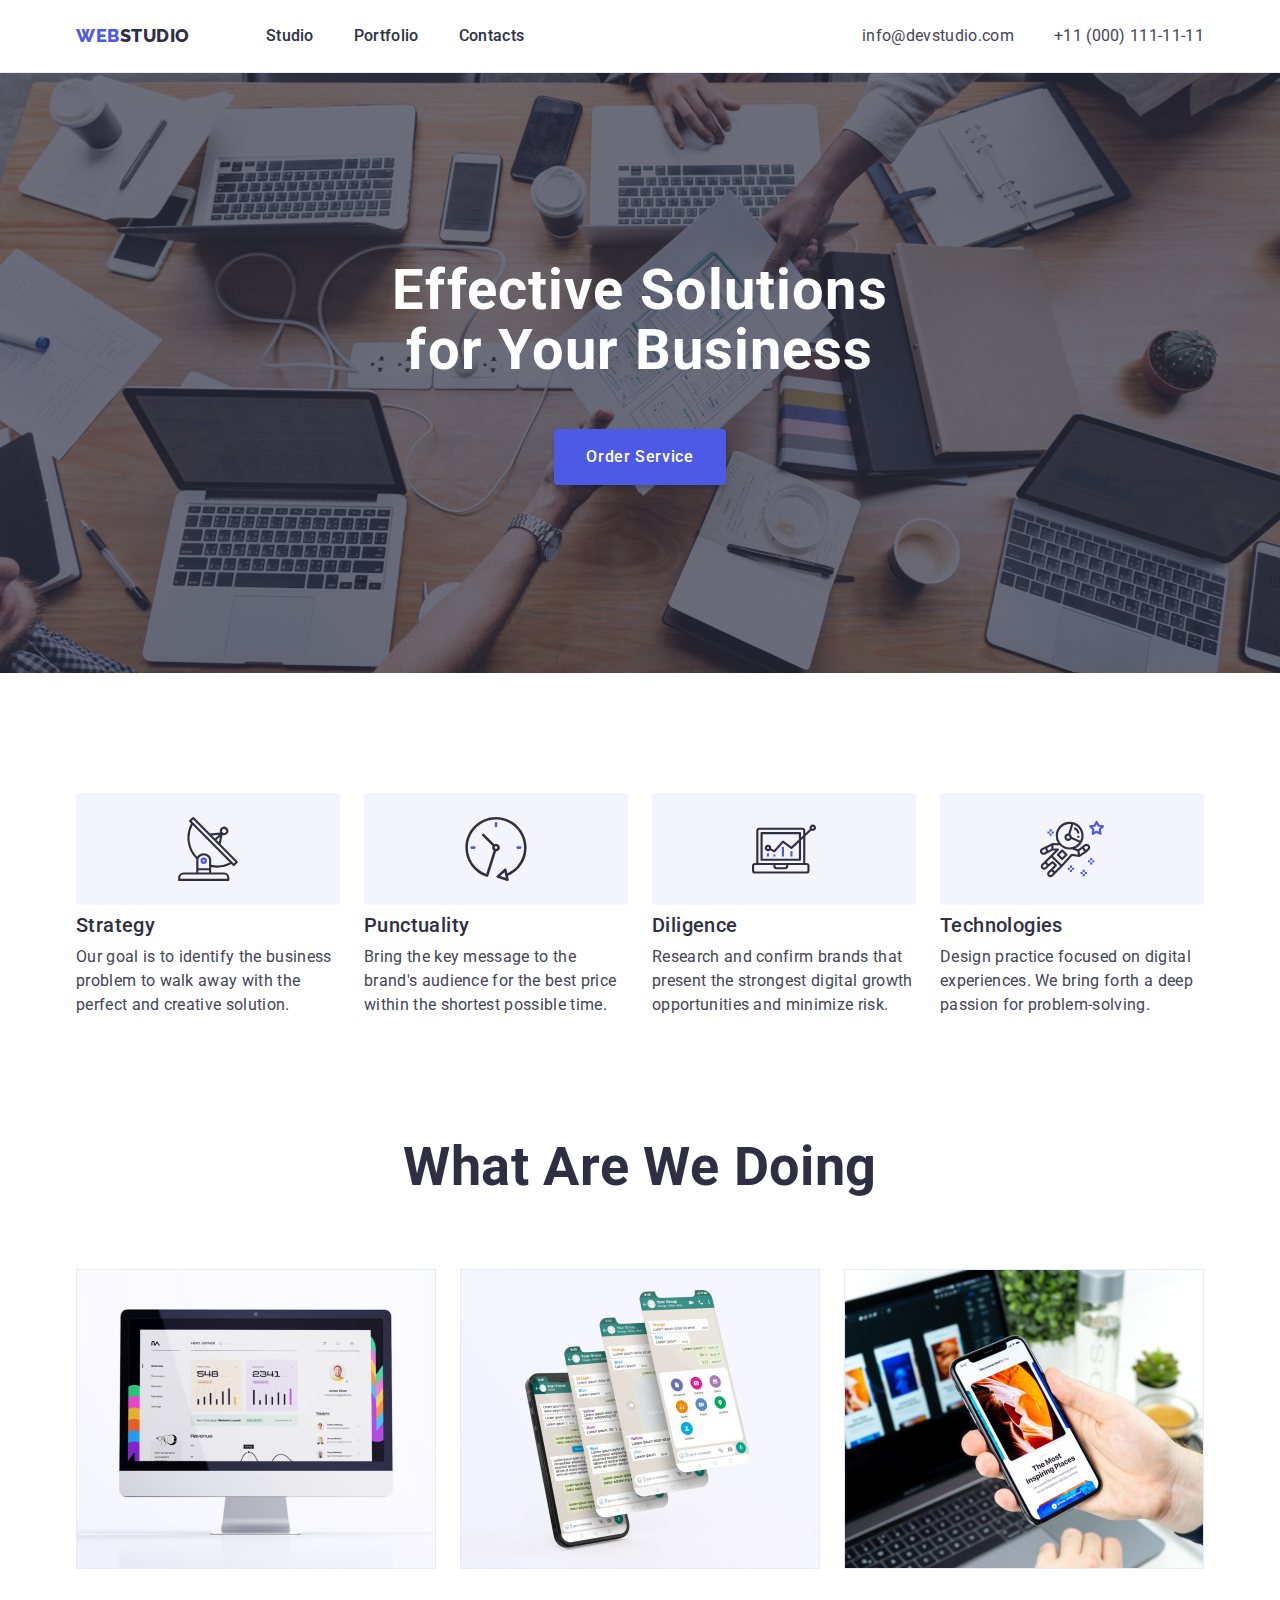
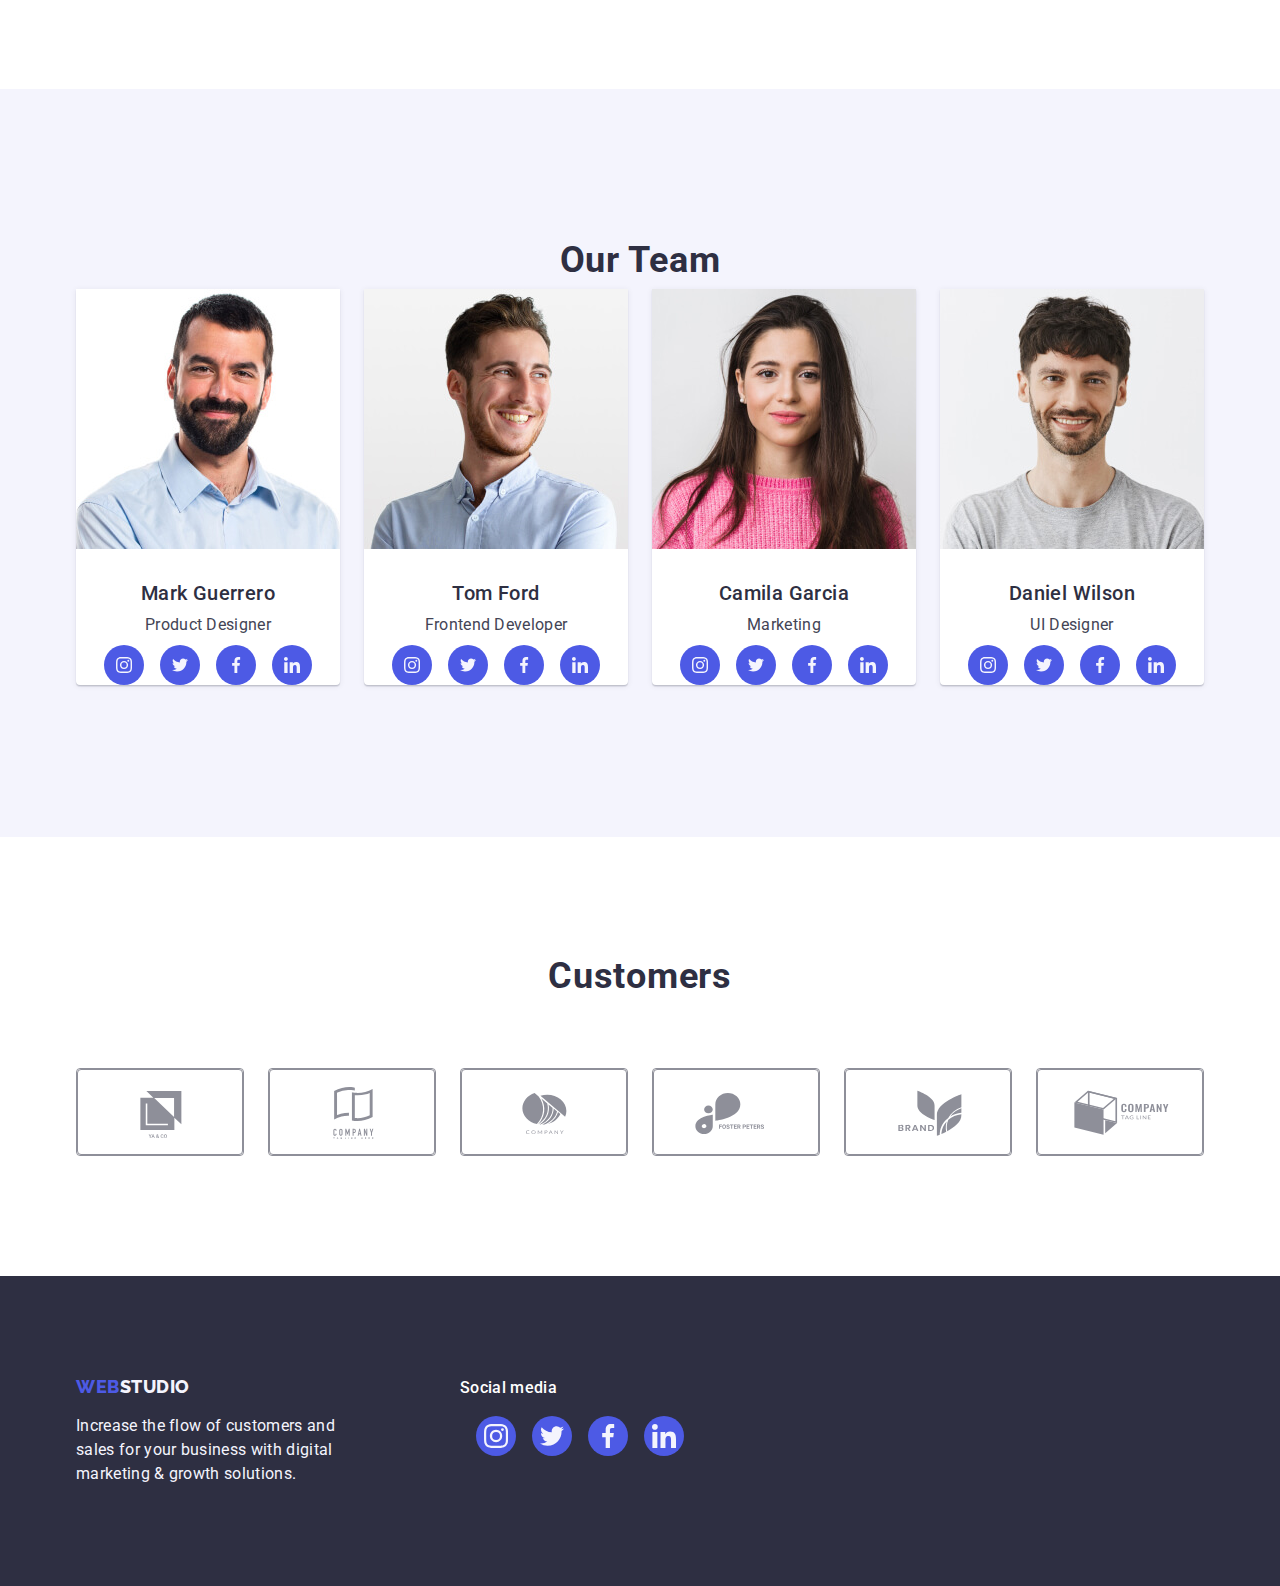
==== index.html @ 7e8fbb64 "v.29" ====
<!DOCTYPE html>
<html lang="en">
  <head>
    <meta charset="UTF-8" />
    <meta http-equiv="X-UA-Compatible" content="IE=edge" />
    <meta name="viewport" content="width=device-width, initial-scale=1.0" />
    <link rel="preconnect" href="https://fonts.googleapis.com" />
    <link rel="preconnect" href="https://fonts.gstatic.com" crossorigin />
    <link
      href="https://fonts.googleapis.com/css2?family=Raleway:wght@800&family=Roboto:wght@400;500;700&display=swap"
      rel="stylesheet"
    />
    <link
      rel="stylesheet"
      href="https://cdn.jsdelivr.net/npm/modern-normalize@1.1.0/modern-normalize.min.css"
    />
    <link rel="stylesheet" href="./css/styles.css" />
    <title>WEBSTUDIO</title>
  </head>
  <body>
    <header class="site-header">
      <div class="container header">
        <nav class="site-nav">
          <a class="logo-main link" href="./index.html"
            >Web<span class="logo-accent">Studio</span>
          </a>
          <ul class="list filter">
            <li class="nav">
              <a class="nav-item link" href="./index.html">Studio</a>
            </li>
            <li class="nav">
              <a class="nav-item link" href="./portfolio.html">Portfolio</a>
            </li>
            <li class="nav">
              <a class="nav-item link" href="">Contacts</a>
            </li>
          </ul>
        </nav>
        <address class="contact">
          <ul class="list contact-list">
            <li class="contact-card">
              <a class="contact-item link" href="mailto:info@devstudio.com"
                >info@devstudio.com</a
              >
            </li>
            <li class="contact-card">
              <a class="contact-item link" href="tel:+110001111111"
                >+11 (000) 111-11-11</a
              >
            </li>
          </ul>
        </address>
      </div>
    </header>

    <!--------------HERO (section 1)--------------------->
    <main>
      <section class="hero">
        <div class="container">
          <h1 class="hero-main">Effective Solutions for Your Business</h1>
          <button class="hero-button" type="button">Order Service</button>
        </div>
      </section>

      <!-------------Principles (section 2)-------------->
      <section class="principles">
        <div class="container">
          <h2 class="visually-hidden">Principles</h2>
          <ul class="list">
            <li class="principles-card">
              <div class="icon-card">
                <svg class="icon-principles" width="64" height="64">
                  <use href="./images/icons.svg#icon-antenna"></use>
                </svg>
              </div>
              <h3 class="principles-menu-name">Strategy</h3>
              <p class="principles-item-descr">
                Our goal is to identify the business problem to walk away with
                the perfect and creative solution.
              </p>
            </li>
            <li class="principles-card">
              <div class="icon-card">
                <svg class="icon-principles" width="64" height="64">
                  <use href="./images/icons.svg#icon-clock"></use>
                </svg>
              </div>
              <h3 class="principles-menu-name">Punctuality</h3>
              <p class="principles-item-descr">
                Bring the key message to the brand's audience for the best price
                within the shortest possible time.
              </p>
            </li>
            <li class="principles-card">
              <div class="icon-card">
                <svg class="icon-principles" width="64" height="64">
                  <use href="./images/icons.svg#icon-diagram"></use>
                </svg>
              </div>
              <h3 class="principles-menu-name">Diligence</h3>
              <p class="principles-item-descr">
                Research and confirm brands that present the strongest digital
                growth opportunities and minimize risk.
              </p>
            </li>
            <li class="principles-card">
              <div class="icon-card">
                <svg class="icon-principles" width="64" height="64">
                  <use href="./images/icons.svg#icon-astronaut"></use>
                </svg>
              </div>
              <h3 class="principles-menu-name">Technologies</h3>
              <p class="principles-item-descr">
                Design practice focused on digital experiences. We bring forth a
                deep passion for problem-solving.
              </p>
            </li>
          </ul>
        </div>
      </section>
      <!-- -----------GALLERY (section 3)------------------- -->
      <section class="gallery">
        <div class="container">
          <h2 class="gallery-name">What are we doing</h2>
          <ul class="list">
            <li class="gallery-list-item">
              <img
                src="./images/optim_size/Gallery/desktop.jpg"
                alt="Desktop"
                width="360"
              />
            </li>
            <li class="gallery-list-item">
              <img
                src="./images/optim_size/Gallery/phones.jpg"
                alt="Phones"
                width="360"
              />
            </li>
            <li class="gallery-list-item">
              <img
                src="./images/optim_size/Gallery/app.jpg"
                alt="Application"
                width="360"
              />
            </li>
          </ul>
        </div>
      </section>
      <!-- ----------OUR TEAM (section 4)----------------- -->
      <section class="team">
        <div class="container team-menu">
          <h2 class="team-list">Our Team</h2>
          <ul class="list team-item">
            <li class="team-card">
              <img
                src="./images/optim_size/Team/img1.jpg"
                alt="Product Designer Mark Guerrero"
                width="264"
              />
              <div class="team-member">
                <h3 class="menu-name">Mark Guerrero</h3>
                <p class="item-descr">Product Designer</p>
              </div>
              <div>
                <ul class="list social-media">
                  <li class="social-media-item">
                    <a class="social-media-link">
                      <svg class="icon-social-media" width="16" height="16">
                        <use href="./images/icons.svg#icon-instagram"></use>
                      </svg>
                    </a>
                  </li>
                  <li class="social-media-item">
                    <a class="social-media-link">
                      <svg class="icon-social-media" width="16" height="16">
                        <use href="./images/icons.svg#icon-twitter"></use>
                      </svg>
                    </a>
                  </li>
                  <li class="social-media-item">
                    <a class="social-media-link">
                      <svg class="icon-social-media" width="16" height="16">
                        <use href="./images/icons.svg#icon-facebook"></use>
                      </svg>
                    </a>
                  </li>
                  <li class="social-media-item">
                    <a class="social-media-link">
                      <svg class="icon-social-media" width="16" height="16">
                        <use href="./images/icons.svg#icon-linkedin"></use>
                      </svg>
                    </a>
                  </li>
                </ul>
              </div>
            </li>
            <li class="team-card">
              <img
                src="./images/optim_size/Team/img2.jpg"
                alt="Frontend Developer Tom Ford"
                width="264"
              />
              <div class="team-member">
                <h3 class="menu-name">Tom Ford</h3>
                <p class="item-descr">Frontend Developer</p>
              </div>
              <div>
                <ul class="list social-media">
                  <li class="social-media-item">
                    <a class="social-media-link">
                      <svg class="icon-social-media" width="16" height="16">
                        <use href="./images/icons.svg#icon-instagram"></use>
                      </svg>
                    </a>
                  </li>
                  <li class="social-media-item">
                    <a class="social-media-link">
                      <svg class="icon-social-media" width="16" height="16">
                        <use href="./images/icons.svg#icon-twitter"></use>
                      </svg>
                    </a>
                  </li>
                  <li class="social-media-item">
                    <a class="social-media-link">
                      <svg class="icon-social-media" width="16" height="16">
                        <use href="./images/icons.svg#icon-facebook"></use>
                      </svg>
                    </a>
                  </li>
                  <li class="social-media-item">
                    <a class="social-media-link">
                      <svg class="icon-social-media" width="16" height="16">
                        <use href="./images/icons.svg#icon-linkedin"></use>
                      </svg>
                    </a>
                  </li>
                </ul>
              </div>
            </li>
            <li class="team-card">
              <img
                src="./images/optim_size/Team/img3.jpg"
                alt="Marketing Camila Garcia"
                width="264"
              />
              <div class="team-member">
                <h3 class="menu-name">Camila Garcia</h3>
                <p class="item-descr">Marketing</p>
              </div>
              <div>
                <ul class="list social-media">
                  <li class="social-media-item">
                    <a class="social-media-link">
                      <svg class="icon-social-media" width="16" height="16">
                        <use href="./images/icons.svg#icon-instagram"></use>
                      </svg>
                    </a>
                  </li>
                  <li class="social-media-item">
                    <a class="social-media-link">
                      <svg class="icon-social-media" width="16" height="16">
                        <use href="./images/icons.svg#icon-twitter"></use>
                      </svg>
                    </a>
                  </li>
                  <li class="social-media-item">
                    <a class="social-media-link">
                      <svg class="icon-social-media" width="16" height="16">
                        <use href="./images/icons.svg#icon-facebook"></use>
                      </svg>
                    </a>
                  </li>
                  <li class="social-media-item">
                    <a class="social-media-link">
                      <svg class="icon-social-media" width="16" height="16">
                        <use href="./images/icons.svg#icon-linkedin"></use>
                      </svg>
                    </a>
                  </li>
                </ul>
              </div>
            </li>
            <li class="team-card">
              <img
                src="./images/optim_size/Team/img4.jpg"
                alt="UI Designer Daniel Wilson"
                width="264"
              />
              <div class="team-member">
                <h3 class="menu-name">Daniel Wilson</h3>
                <p class="item-descr">UI Designer</p>
              </div>
              <div>
                <ul class="list social-media">
                  <li class="social-media-item">
                    <a class="social-media-link">
                      <svg class="icon-social-media" width="16" height="16">
                        <use href="./images/icons.svg#icon-instagram"></use>
                      </svg>
                    </a>
                  </li>
                  <li class="social-media-item">
                    <a class="social-media-link">
                      <svg class="icon-social-media" width="16" height="16">
                        <use href="./images/icons.svg#icon-twitter"></use>
                      </svg>
                    </a>
                  </li>
                  <li class="social-media-item">
                    <a class="social-media-link">
                      <svg class="icon-social-media" width="16" height="16">
                        <use href="./images/icons.svg#icon-facebook"></use>
                      </svg>
                    </a>
                  </li>
                  <li class="social-media-item">
                    <a class="social-media-link">
                      <svg class="icon-social-media" width="16" height="16">
                        <use href="./images/icons.svg#icon-linkedin"></use>
                      </svg>
                    </a>
                  </li>
                </ul>
              </div>
            </li>
          </ul>
        </div>
      </section>
      <!-- CUSTOMERS (section 5) -->
      <section class="customers-section">
        <div class="container customers-menu">
          <h2 class="customers">Customers</h2>
          <ul class="list customers-card">
            <li class="customers-item">
              <a class="customer-link">
                <svg class="svg-icon" width="104" height="56">
                  <use href="./images/icons.svg#icon-Logo1"></use>
                </svg>
              </a>
            </li>
            <li class="customers-item">
              <a class="customer-link">
                <svg class="svg-icon" width="104" height="56">
                  <use href="./images/icons.svg#icon-Logo2"></use>
                </svg>
              </a>
            </li>
            <li class="customers-item">
              <a class="customer-link">
                <svg class="svg-icon" width="104" height="56">
                  <use href="./images/icons.svg#icon-Logo3"></use>
                </svg>
              </a>
            </li>
            <li class="customers-item">
              <a class="customer-link">
                <svg class="svg-icon" width="104" height="56">
                  <use href="./images/icons.svg#icon-Logo4"></use>
                </svg>
              </a>
            </li>
            <li class="customers-item">
              <a class="customer-link">
                <svg class="svg-icon" width="104" height="56">
                  <use href="./images/icons.svg#icon-Logo5"></use>
                </svg>
              </a>
            </li>
            <li class="customers-item">
              <a class="customer-link">
                <svg class="svg-icon" width="104" height="56">
                  <use href="./images/icons.svg#icon-Logo6"></use>
                </svg>
              </a>
            </li>
          </ul>
        </div>
      </section>
    </main>
    <footer class="footer">
      <div class="container section-footer">
        <div class="section-footer-logo">
          <a class="logo-footer link" href="./index.html"
            >Web<span class="logo-footer-accent">Studio</span></a
          >
          <p class="footer-descr">
            Increase the flow of customers and sales for your business with
            digital marketing & growth solutions.
          </p>
        </div>
        <div class="social-media-block">
          <p class="social-media-footer">Social media</p>
          <ul class="list social-media">
            <li class="social-media-item">
              <a class="social-media-link">
                <svg class="svg-footer" width="24" height="24">
                  <use href="./images/icons.svg#icon-instagram"></use>
                </svg>
              </a>
            </li>
            <li class="social-media-item">
              <a class="social-media-link">
                <svg class="svg-footer" width="24" height="24">
                  <use href="./images/icons.svg#icon-twitter"></use>
                </svg>
              </a>
            </li>
            <li class="social-media-item">
              <a class="social-media-link">
                <svg class="svg-footer" width="24" height="24">
                  <use href="./images/icons.svg#icon-facebook"></use>
                </svg>
              </a>
            </li>
            <li class="social-media-item">
              <a class="social-media-link">
                <svg class="svg-footer" width="24" height="24">
                  <use href="./images/icons.svg#icon-linkedin"></use>
                </svg>
              </a>
            </li>
          </ul>
        </div>
      </div>
    </footer>
  </body>
</html>
---- css/styles.css ----
/* ===========VARIABLESS============= */
:root 
{
--main-font: 'Roboto', sans-serif;
--secondary-font: 'Raleway', sans-serif;
--primary-background: #FFFFFF;
--secondary-background: #2E2F42;
--primary-text-color: #2E2F42;
--accent-color: #4D5AE5;
--secondary-text-color: #434455;
--second-accent-color:#31d0aa;
}

*,
*::before,
*::after 
{
box-sizing: border-box;
}

.container
{
width: 1158px;
padding-left: 15px;
padding-right: 15px;
margin-right: auto;
margin-left: auto;
}

h1,h2,h3,h4,h5,h6,p 
{
margin: 0;
}

ul, ol
{
margin: 0;
padding: 0;
}

img
{
display: block;
}

body
{
font-family: var(--main-font);
font-size: 14px;
color: var(--secondary-text-color);
background-color: var(--primary-background);
margin: 0;
}

/* ===========GENERAL============= */

button {cursor: pointer;}

.link 
{
text-decoration: none;
}

.contact
{
font-style: normal;
}

.list
{
list-style-type: none;
font-style: normal;
padding: 0;
margin: 0;
}
/* =============HEADER-LOGO==================== */
.header {
display: flex;
align-items: center;
}

.logo-accent
{
color: var(--primary-text-color);
text-transform: uppercase;
} 

.logo-main
{
font-family: 'Raleway', sans-serif;
font-weight: 800;
font-size: 18px;
line-height: 1.17;
letter-spacing: 0.03em;
text-transform: uppercase;
color: var(--accent-color);
text-decoration: none;

margin-right: 76px;
}

.menu-navigation
{
height: 72px;
}

.filter
{
display: flex;
}

.nav
{
margin-right: 40px;
}

.nav:last-child
{
margin-right: 0px;
}

.site-header
{
align-items: center;
border-bottom: 1px solid #e7e9fc;
box-shadow: 0px 1px 6px rgba(46, 47, 66, 0.08),
0px 1px 1px rgba(46, 47, 66, 0.16),
0px 2px 1px rgba(46, 47, 66, 0.08);
}

.site-nav
{
display: flex;  
align-items: center 
}

.contact-list
{
display: flex;
justify-content: flex-end;
margin-left: auto;
}

.nav-item:hover,
.nav-item:focus 
{
color: #404bbf;   
}

.contact
{
font-style: normal;
list-style: none;
display: flex;
margin-left: auto;

}

.nav-item 
{
font-weight: 500;
font-size: 16px;
line-height: 1.5;
letter-spacing: 0.02em;
color: var(--primary-text-color);
text-decoration: none;
list-style: none;

display: block;
padding: 24px 0;
}


.contact-item:hover,
.contact-item:focus 
{
color: #404bbf ;   
}

.contact-item
{
font-size: 16px;
line-height: 1.5;
letter-spacing: 0.02em;
color: var(--secondary-text-color);
font-style: normal;
text-decoration: none;
list-style: none;
}

.contact-card
{
margin-right: 40px;
}

.contact-card:last-child
{margin-right: 0px;}

/* =================HERO (section 1)=================== */
.hero 
{
background-color: var(--secondary-background);
background-image: linear-gradient(
rgba(46, 47, 66, 0.7),
rgba(46, 47, 66, 0.7)),
url(../images/optim_size/Hero-main/hero-main.jpg);
text-align: center;
max-width: 1440px;
height: 600px;
background-position: center;
background-repeat: no-repeat;
background-size: cover;

margin: 0 auto;
padding-top: 188px;
padding-bottom: 188px;
padding-left: auto;
padding-right: auto;
}

.hero-main 
{
font-weight: 700;
font-size: 56px;
line-height: 1.07;
text-align: center;
letter-spacing: 0.02em;
color: #FFFFFF;

margin-left: 316px;
margin-right: 316px;
max-width: 496px; 
}

.hero-button
{
font-family: Roboto, sans-serif; 
font-weight: 500;
font-size: 16px;
line-height: 1.5;
align-items: center;
letter-spacing: 0.04em;
color: #FFFFFF;
background-color: var(--accent-color);

padding: 16px 32px;
gap: 10px;
background: #4D5AE5;
box-shadow: 0px 4px 4px rgba(0, 0, 0, 0.15);
border-radius: 4px;
border-color: #4d5ae5;

display: block;
border: none;
min-width: 169px;
    height: 56px;
    margin-right: auto;
    margin-left: auto;

margin-top: 48px;
box-shadow: 0px 4px 4px rgba(0, 0, 0, 0.15);
border-radius: 4px;
}

.hero-button:hover
{
background-color: #404BBF;
}

.hero-button:focus 
{
background-color: #404BBF;
}

/* ==============Principles (section 2)=============== */

.list
{
display: flex;
justify-content: space-around;
}

.visually-hidden {
position: absolute;
width: 1px;
height: 1px;
margin: -1px;
border: 0;
padding: 0;
white-space: nowrap;
clip-path: inset(100%);
clip: rect(0 0 0 0);
overflow: hidden;
}

.icon-card
{
display: flex;
justify-content: center;
align-items: center;
margin-bottom: 8px;
height: 112px;
background-color: #F4F4FD;
border-radius: 4px;
background-position: center;
background-repeat: no-repeat;
}

.icon-principles
{
width: 64px;
height: 64px;
margin: auto;
}

.principles
{
padding: 120px 0;
}
.principles-card
{
margin-right: 24px;
width: calc((100% - 72px) / 4); 
}

.principles-card:last-child
{
margin-right: 0;
}

.principles-menu-name
{    
font-weight: 500;
font-size: 20px;
line-height: 1.2;
letter-spacing: 0.02em;
color: var(--primary-text-color); 
margin-bottom: 8px;
}

.principles-item-descr
{    
font-size: 16px;
line-height: 1.5;
letter-spacing: 0.02em;
color: var(--secondary-text-color);
}

/* ============GALLERY (section 3)================= */
.gallery
{      
font-weight: 700;
font-size: 36px;
line-height: 1.11;
text-align: center;
letter-spacing: 0.02em;
text-transform: capitalize;
color: var(--primary-text-color);

padding-bottom: 120px;
}

.gallery-name
{
margin-bottom: 72px;
}

.gallery-list-item
{
list-style-type: none; 
margin-right: 24px;

width: calc((100% - 48px) / 3); 
}

.gallery-list-item:last-child
{
margin-right: 0;
}

.menu-name
{    
font-weight: 500;
font-size: 20px;
line-height: 1.2;
letter-spacing: 0.02em;
color: var(--primary-text-color); 
text-align: center;

margin-bottom: 8px;
}

.item-descr
{    
font-size: 16px;
line-height: 1.5;
letter-spacing: 0.02em;
color: var(--secondary-text-color);

text-align: center;
}

/* ===============OUR TEAM (section 4)================ */
.team {
list-style-type: none;
width: 1440;
height: 732;
background-color: #F4F4FD;
padding: 120px 0;
}

.team-menu
{
padding-top: 32px;
padding-bottom: 32px;

}

.team-list {
font-weight: 700;
font-size: 36px;
line-height: 1.11;
text-align: center;
letter-spacing: 0.02em;
text-transform: capitalize;
color: var(--primary-text-color);

margin-bottom: 8px;
}

.team-item
{
display: flex;
gap: 24px; 
justify-content: space-between;
}

.team-card
{
background-color: #FFFFFF;

border-radius: 0px 0px 4px 4px; 
box-shadow: 0px 1px 6px rgba(46, 47, 66, 0.08),
    0px 1px 1px rgba(46, 47, 66, 0.16),
    0px 2px 1px rgba(46, 47, 66, 0.08);
}

.team-member
{
padding: 32px 16px 8px 16px;
}

.social-media
{
display: flex;
justify-content: center;
gap: 24px;
margin-right: 16px;
margin-left: 16px;
}

.icon-social-media
{
width: 16px;
height: 16px;
}

.social-media-item
{
width: 40px;
height: 40px;

}
.social-media-link
{
display: flex;
justify-content: center;
align-items: center;
width: 100%;
height: 100%;
border: var(--accent-color);
background-color: var(--accent-color);
border-radius: 50% 50%;
margin-bottom: 32px;
}

.icon-social-media
{
fill: #f4f4fd;
}

.social-media-link:focus,
.social-media-link:hover
{
background-color: #404bbf;
}
/* ==============Customers (section 5)========== */

.customers {
font-weight: 700;
font-size: 36px;
line-height: 1.1;
text-align: center;
letter-spacing: 0.02em;
text-transform: capitalize;
color: var(--primary-text-color);

margin-bottom: 72px;
}

.customers-section
{
padding-top: 120px;
padding-bottom: 120px;
}

.customers-card
{
gap: 24px;
}

.svg-icon
{
width: 104px;
height: 56px;
fill: currentColor;
}
.customers-item
{
display: flex;
justify-content: center;
align-items: center;
gap: 24px;
border: solid 1px #8E8F99;
border-radius: 4px;
border-color: rgba(142, 143, 153, 1);
height: 88px;
width: calc((100% - 120px) / 6);
}

.customer-link
{
width: 100%;
height: 100%;
border: 1px solid #8e8f99;
border: radius 4px;
display: flex;
align-items: center;
justify-content: center;
color:#8e8f99;
border-radius: 4px;
}

.customer-link:hover,
.customer-link:focus
{
border-color: #404bbf;
color: #404bbf;
}


.svg-icon:hover,
.svg-icon:focus 
{
border-color: #404bbf;
color: #404bbf;
}
/* ===============FOOTER============= */

.footer {
background-color: var(--secondary-background);
padding-top: 100px;
padding-bottom: 100px;
display: flex;
}

.svg-footer
{
width: 24px;
height: 24px;
fill:#f4f4fd;
}
.section-footer
{
display: flex; 
align-items: baseline
}

.section-footer-logo
{
margin-right: 120px;
}

.logo-footer 
{
font-family: Raleway, sans-serif;
font-weight: 800;
font-size: 18px;
line-height: 1.17;
align-items: center;
letter-spacing: 0.03em;
text-transform: uppercase;
color: var(--accent-color);
text-decoration: none;

display: inline-block;
margin-bottom: 16px;
}

.logo-footer-accent
{
color: #F4F4FD;
text-transform: uppercase;
}

.footer-descr
{
font-size: 16px;
line-height: 1.5;
letter-spacing: 0.02em;
color: #F4F4FD;

display: block;
width: 264px;
}

.social-media-block
{
display: block;
}

.social-media-footer
{
font-weight: 500;
font-size: 16px;
line-height: 1.5;
letter-spacing: 0.02em;
color: #FFFFFF;;
margin-bottom: 16px;
}

.social-media
{
gap: 16px;
}

.social-media-link
{
height: 100%;
}

.social-media-link:hover,
.social-media-link:focus
{
background-color: var(--second-accent-color);
}

.social-media-item
{
height: 40px;
}

/* ================Portfolio============ */
.portfolio-page
{
padding: 96px 0 120px;
}

.portfolio
{
display: flex;
gap: 24px;
justify-content: center;
margin-bottom: 72px
}

.flex-container
{
display: flex;
flex-wrap:wrap;
column-gap: 24px;
row-gap: 48px;
}

.portfolio-item
{
display: block;
width: 360;
}

.portfolio-card
{
display: block;
}

.portfolio-card:hover,
.portfolio-card:focus
{
box-shadow: 0px 1px 6px rgba(46, 47, 66, 0.08),
    0px 1px 1px rgba(46, 47, 66, 0.16),
    0px 2px 1px rgba(46, 47, 66, 0.08);;
}

.portfolio-item:nth-child(3n)
{
margin-right: 0;
}

.portfolio-item:nth-last-child(-n+3)
{
margin-bottom: 0;
}

.portfolio-element
{
padding: 32px 16px;
border: 1px solid #e7e9fc;
border-top: none;
}

.portfolio-menu
{
display: block;
font-family: 'Roboto', sans-serif;
font-weight: 500;
font-size: 16px;
line-height: 1.5;
align-items: center;
text-align: center;
letter-spacing: 0.04em;
color: var(--accent-color);
background-color: #F4F4FD;

border: 1px solid #E7E9FC;
border-radius: 4px;
padding: 12px 24px;
margin-right: 24px;
}

.portfolio-menu:last-child
{margin-right: 0px;}

.portfolio-menu:focus,
.portfolio-menu:hover 
{
background-color: #404BBF;
color: #FFFFFF;
border: 1px solid transparent;
box-shadow: 0px 3px 1px rgba(0, 0, 0, 0.1), 0px 2px 1px rgba(0, 0, 0, 0.08), 0px 2px 2px rgba(0, 0, 0, 0.12);

}

.portfolio-name 
{  
font-family: 'Roboto', sans-serif;
font-weight: 500;
font-size: 20px;
line-height: 1.2;   
letter-spacing: 0.02em;
color: #2E2F42;
color: var(--primary-text-color);

margin-bottom: 8px;
}

.portfolio-descr 
{
font-size: 16px;
line-height: 1.5;
letter-spacing: 0.02em;
color: var(--secondary-text-color);
}

.portfolio-item:hover {
box-shadow: 0px 1px 6px rgba(46, 47, 66, 0.08),
    0px 1px 1px rgba(46, 47, 66, 0.16),
    0px 2px 1px rgba(46, 47, 66, 0.08);
}
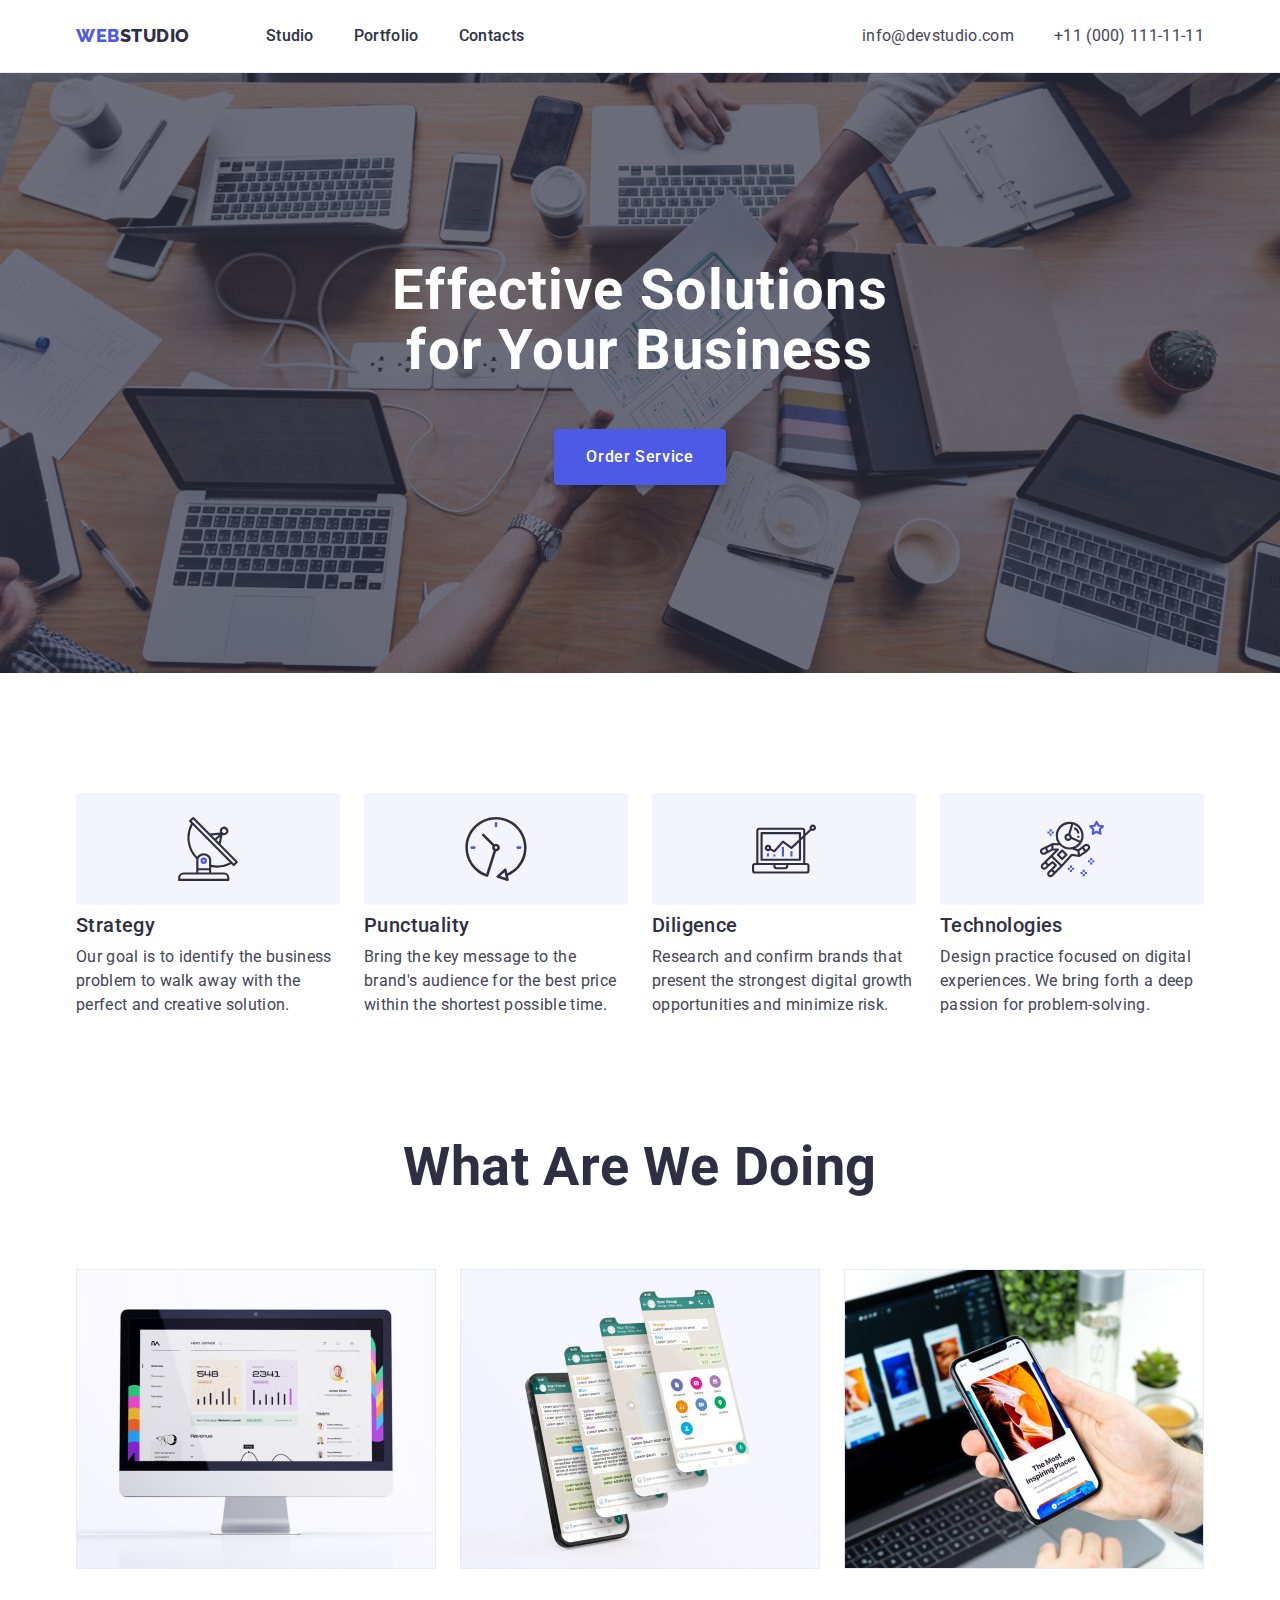
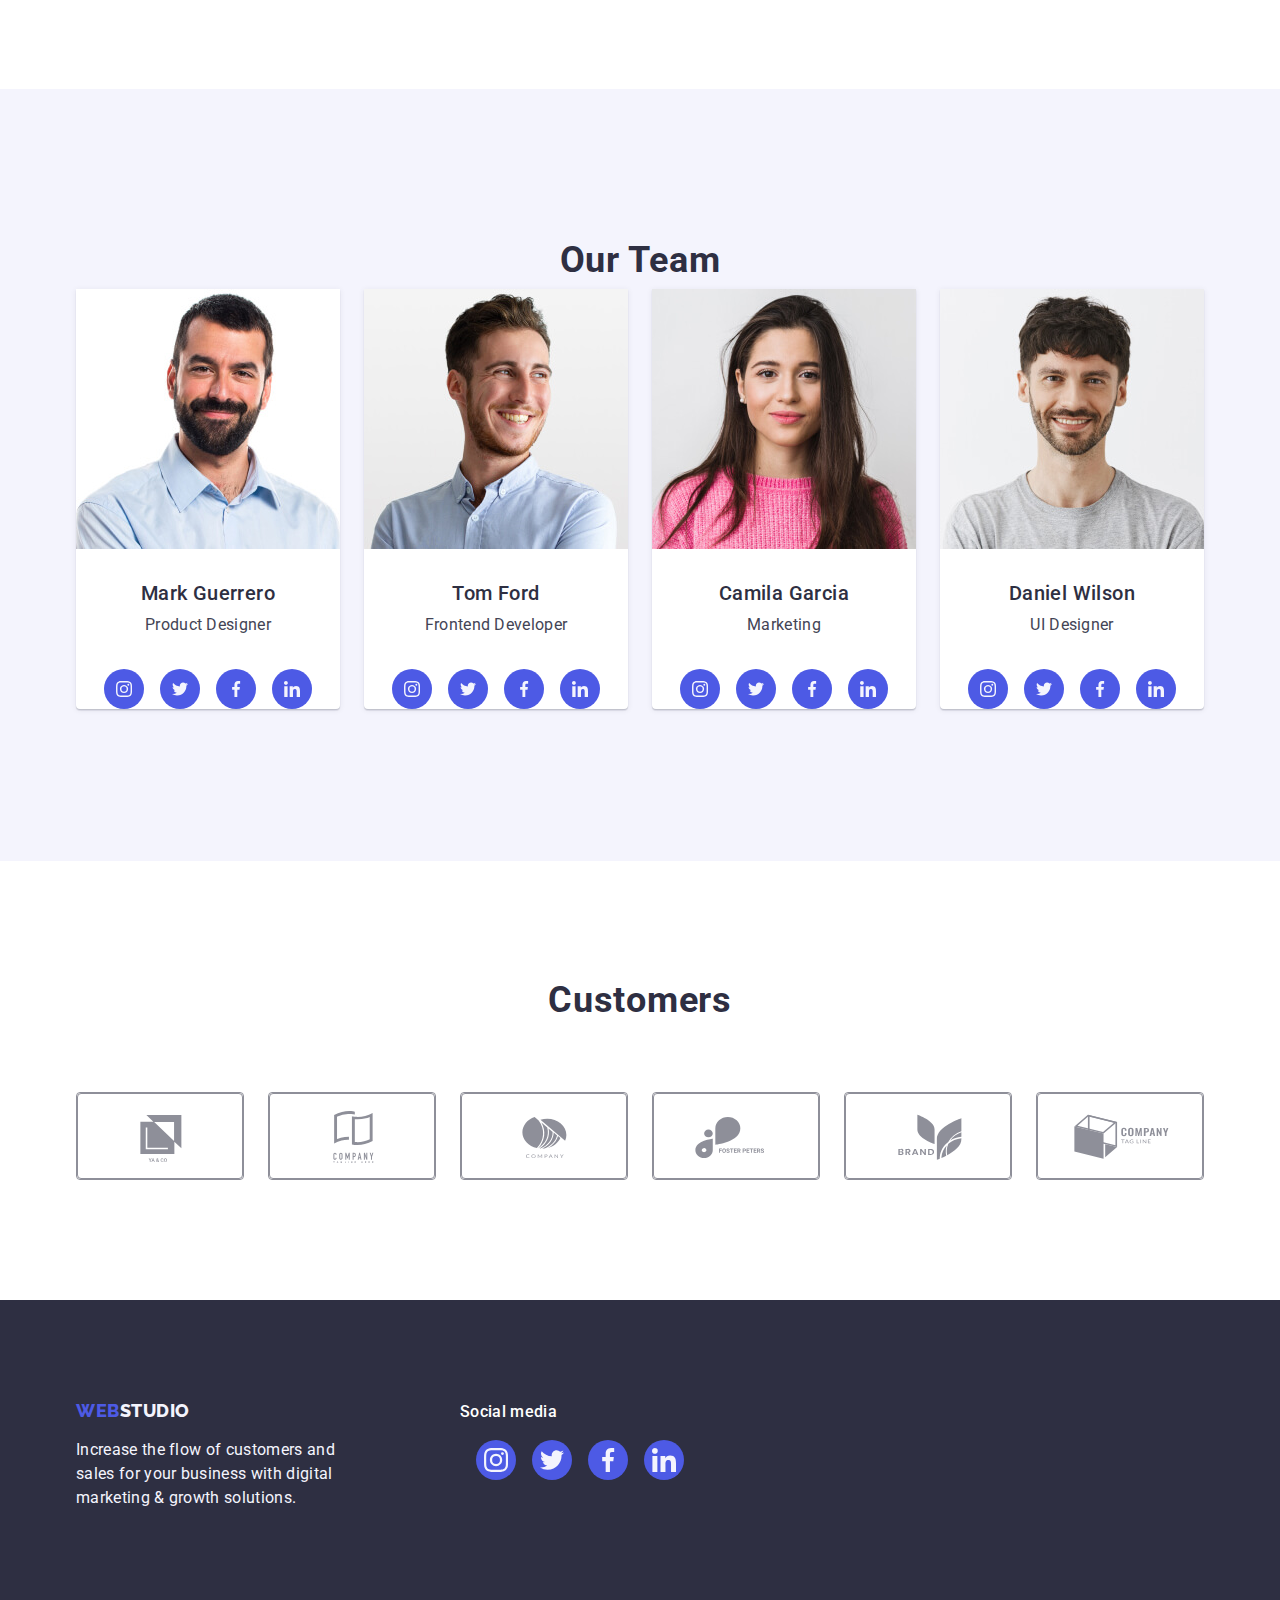
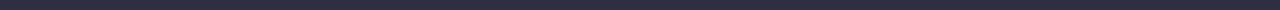
==== commit daf3294a: "v.37" ====
--- a/index.html
+++ b/index.html
@@ -162,7 +162,7 @@
                 <h3 class="menu-name">Mark Guerrero</h3>
                 <p class="item-descr">Product Designer</p>
               </div>
-              <div>
+              
                 <ul class="list social-media">
                   <li class="social-media-item">
                     <a class="social-media-link">
@@ -193,7 +193,7 @@
                     </a>
                   </li>
                 </ul>
-              </div>
+              
             </li>
             <li class="team-card">
               <img
--- a/css/styles.css
+++ b/css/styles.css
@@ -447,7 +447,7 @@
 
 .team-member
 {
-padding: 32px 16px 8px 16px;
+padding: 32px 0;
 }
 
 .social-media
@@ -558,12 +558,18 @@
 color: #404bbf;
 }
 
+.customers-item:hover,
+.customers-item:focus 
+{
+border-color: #404bbf;
+color: #404bbf;
+}
 
 .svg-icon:hover,
 .svg-icon:focus 
 {
 border-color: #404bbf;
-color: #404bbf;
+fill: #404bbf;
 }
 /* ===============FOOTER============= */
 
@@ -649,8 +655,8 @@
 height: 100%;
 }
 
-.social-media-link:hover,
-.social-media-link:focus
+.social-media-item.social-media-link:hover,
+.social-media-item.social-media-link:focus
 {
 background-color: var(--second-accent-color);
 }
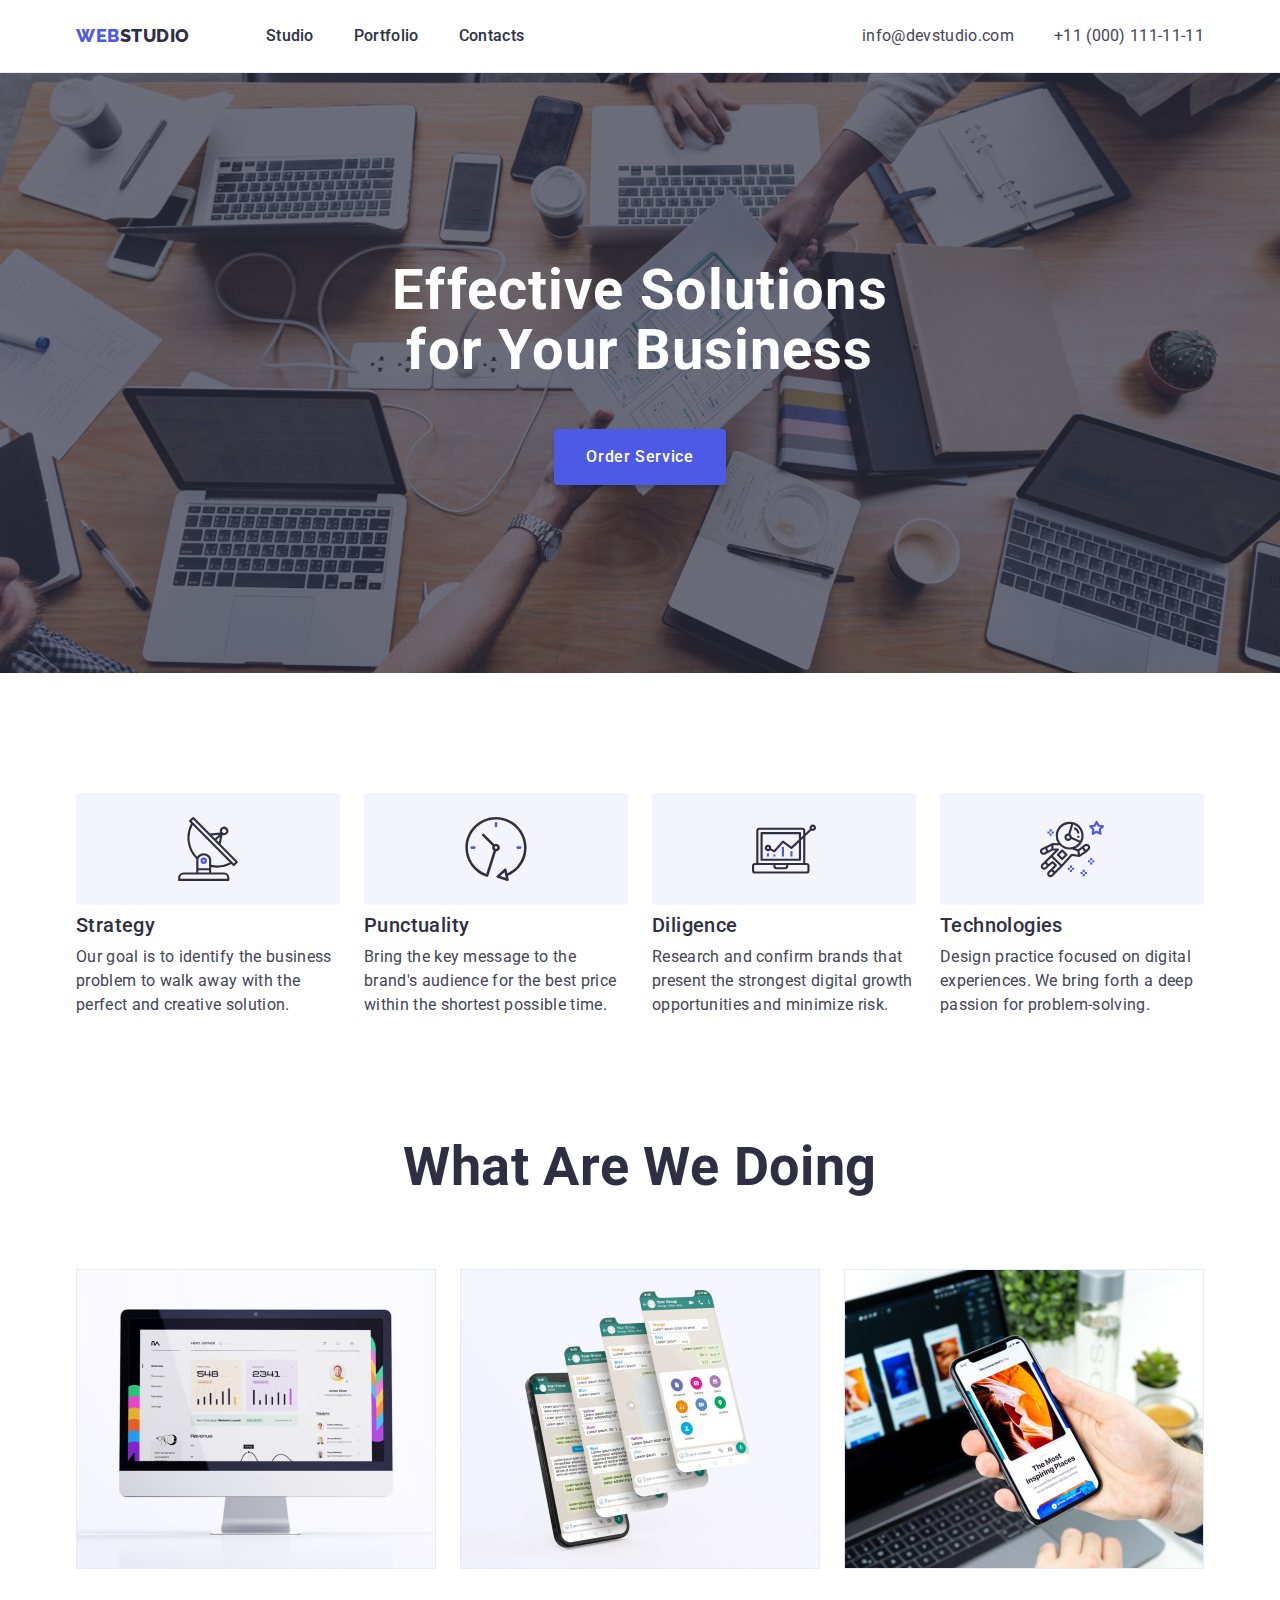
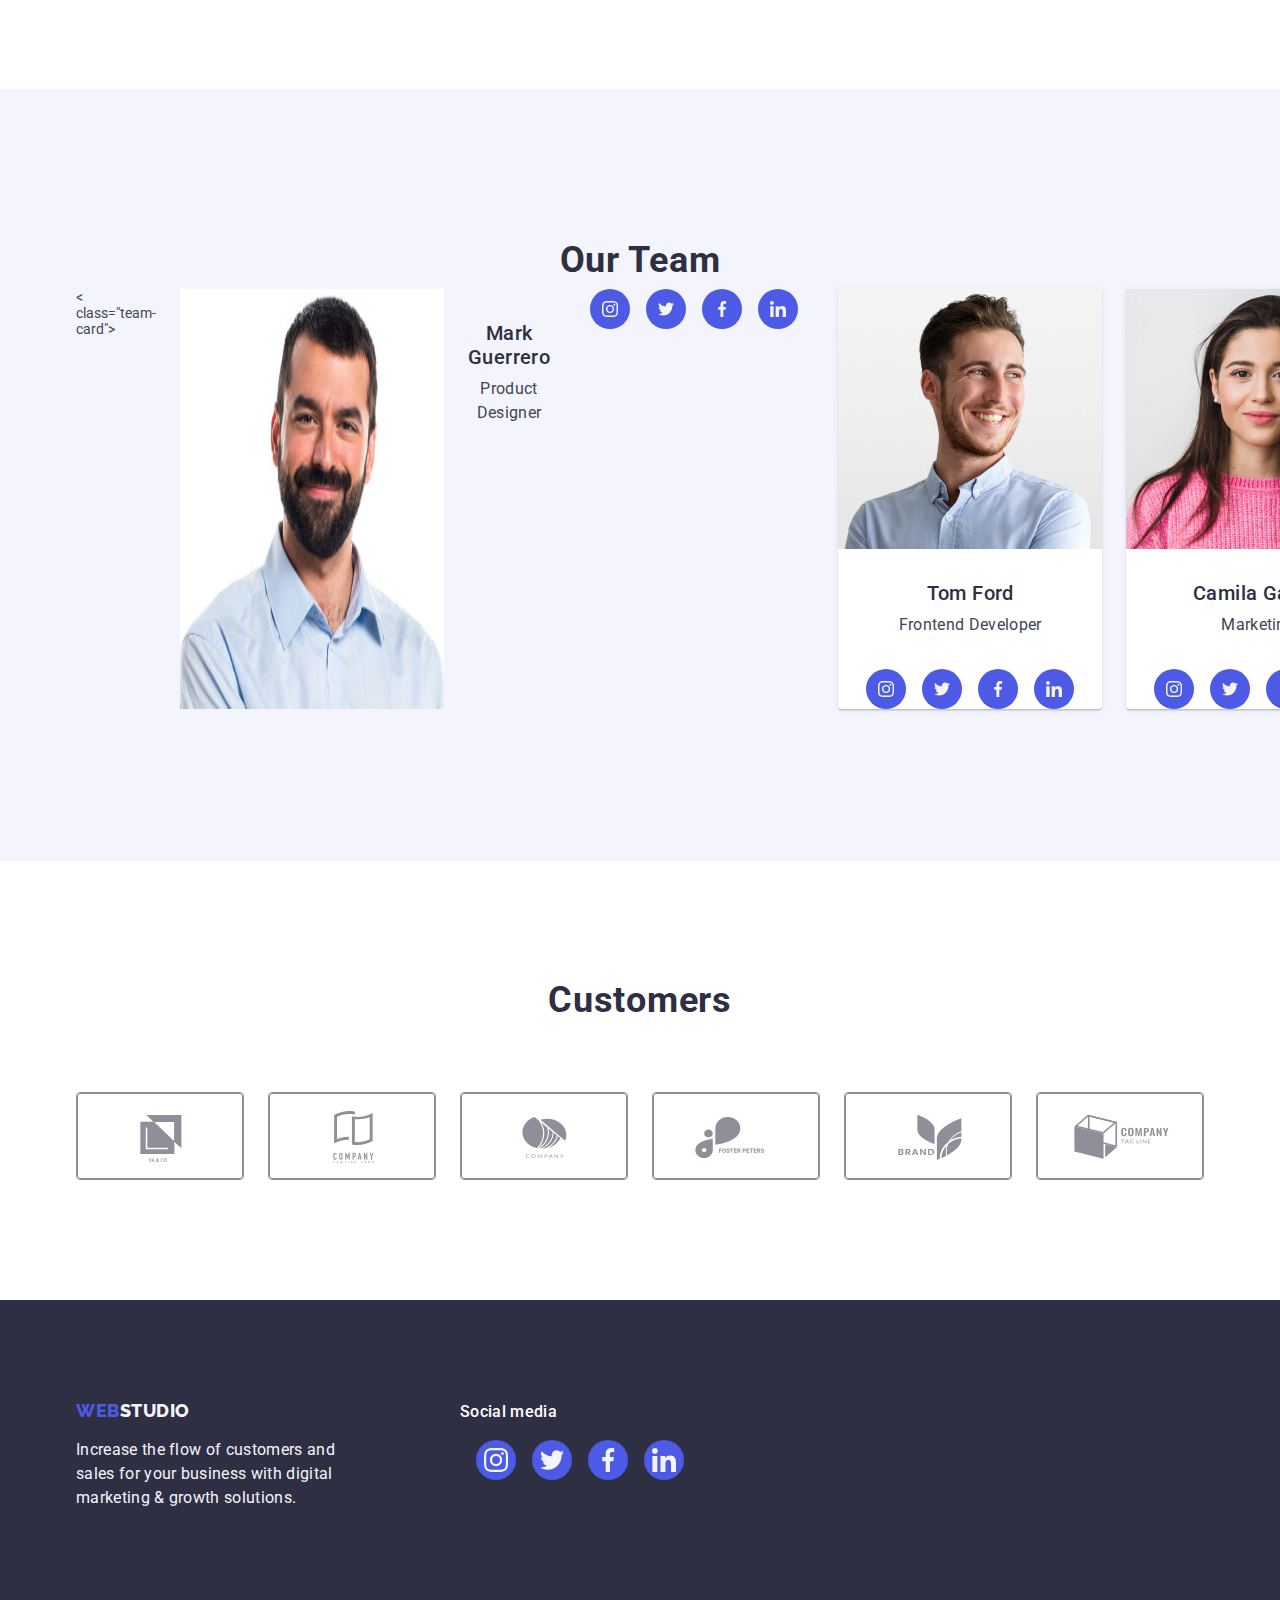
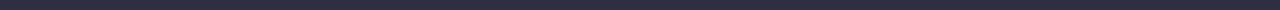
==== commit 7a3fa50b: "v.38" ====
--- a/index.html
+++ b/index.html
@@ -152,7 +152,7 @@
         <div class="container team-menu">
           <h2 class="team-list">Our Team</h2>
           <ul class="list team-item">
-            <li class="team-card">
+            < class="team-card">
               <img
                 src="./images/optim_size/Team/img1.jpg"
                 alt="Product Designer Mark Guerrero"
@@ -162,7 +162,7 @@
                 <h3 class="menu-name">Mark Guerrero</h3>
                 <p class="item-descr">Product Designer</p>
               </div>
-              
+              <div>
                 <ul class="list social-media">
                   <li class="social-media-item">
                     <a class="social-media-link">
@@ -193,7 +193,7 @@
                     </a>
                   </li>
                 </ul>
-              
+              </div>
             </li>
             <li class="team-card">
               <img
@@ -378,6 +378,7 @@
         </div>
       </section>
     </main>
+    <!-- FOOTER -->
     <footer class="footer">
       <div class="container section-footer">
         <div class="section-footer-logo">
--- a/css/styles.css
+++ b/css/styles.css
@@ -558,19 +558,6 @@
 color: #404bbf;
 }
 
-.customers-item:hover,
-.customers-item:focus 
-{
-border-color: #404bbf;
-color: #404bbf;
-}
-
-.svg-icon:hover,
-.svg-icon:focus 
-{
-border-color: #404bbf;
-fill: #404bbf;
-}
 /* ===============FOOTER============= */
 
 .footer {
@@ -655,8 +642,8 @@
 height: 100%;
 }
 
-.social-media-item.social-media-link:hover,
-.social-media-item.social-media-link:focus
+.social-media-link:hover,
+.social-media-link:focus
 {
 background-color: var(--second-accent-color);
 }
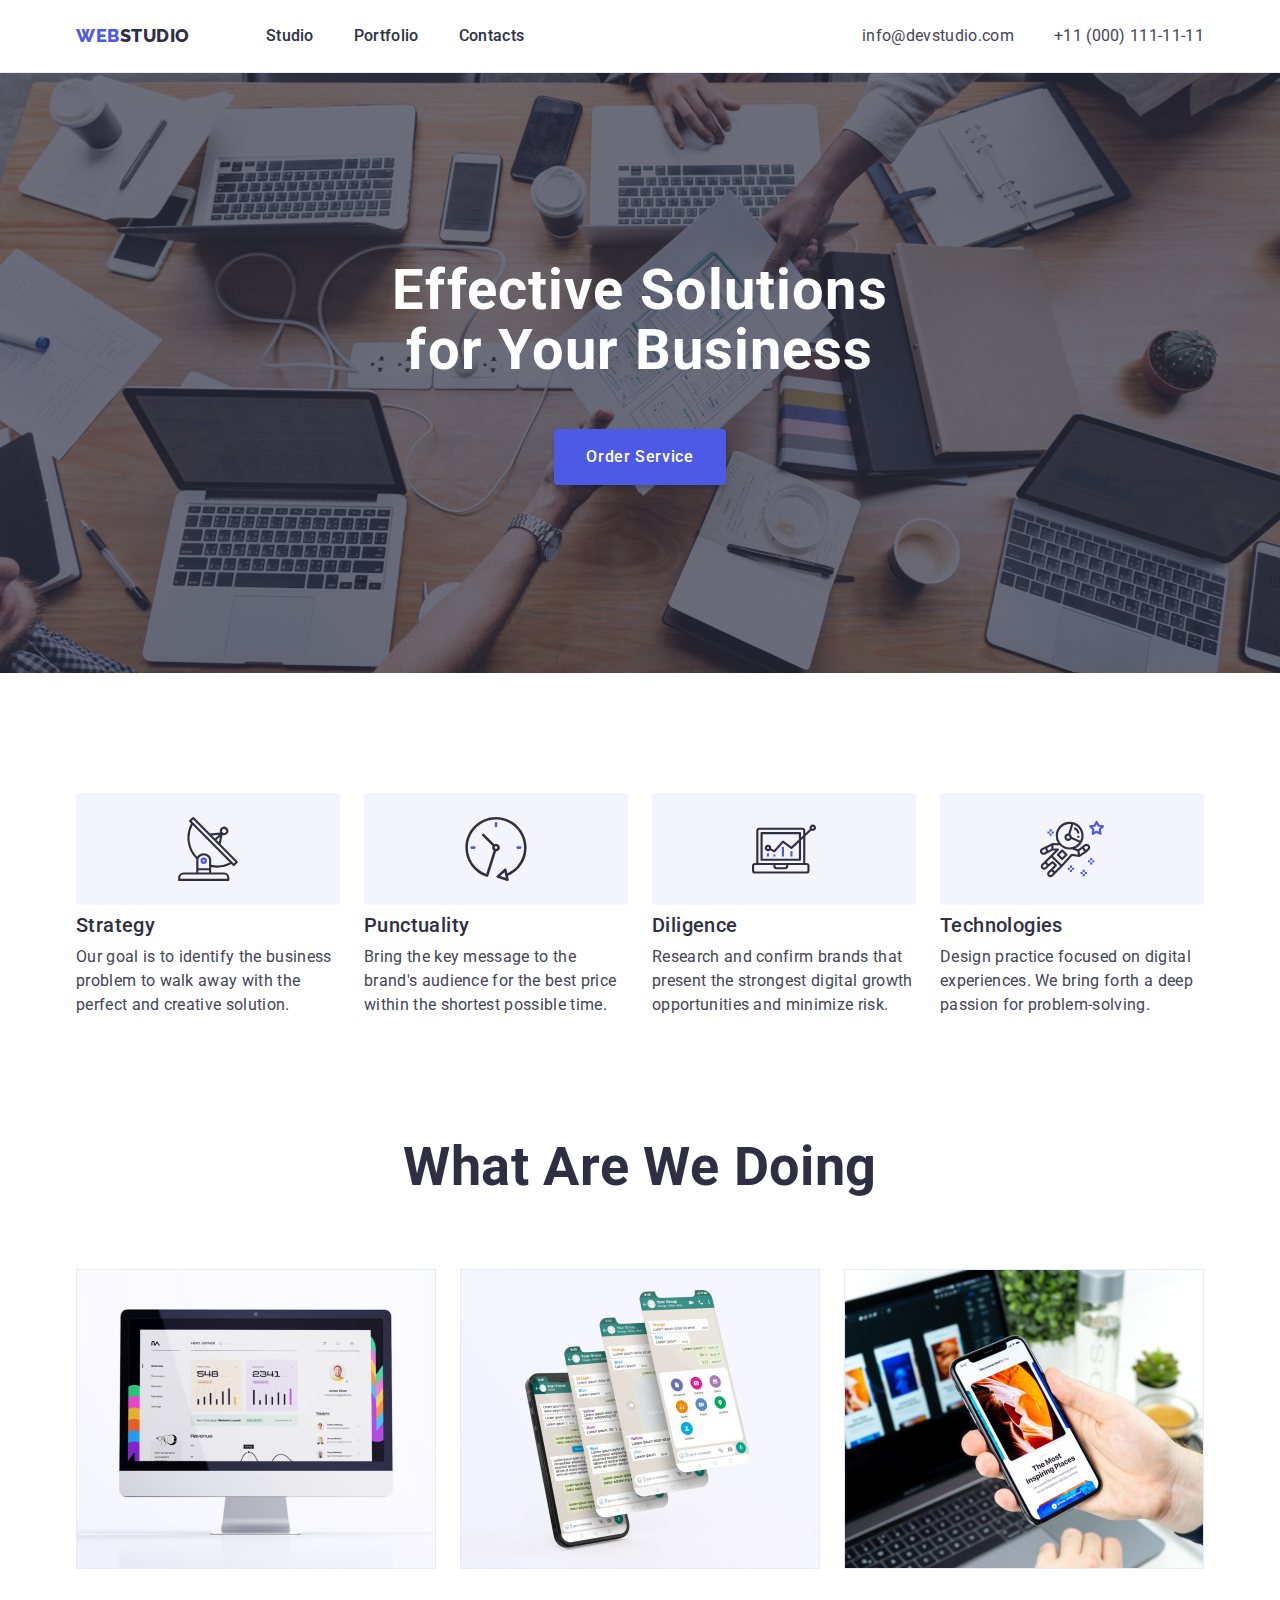
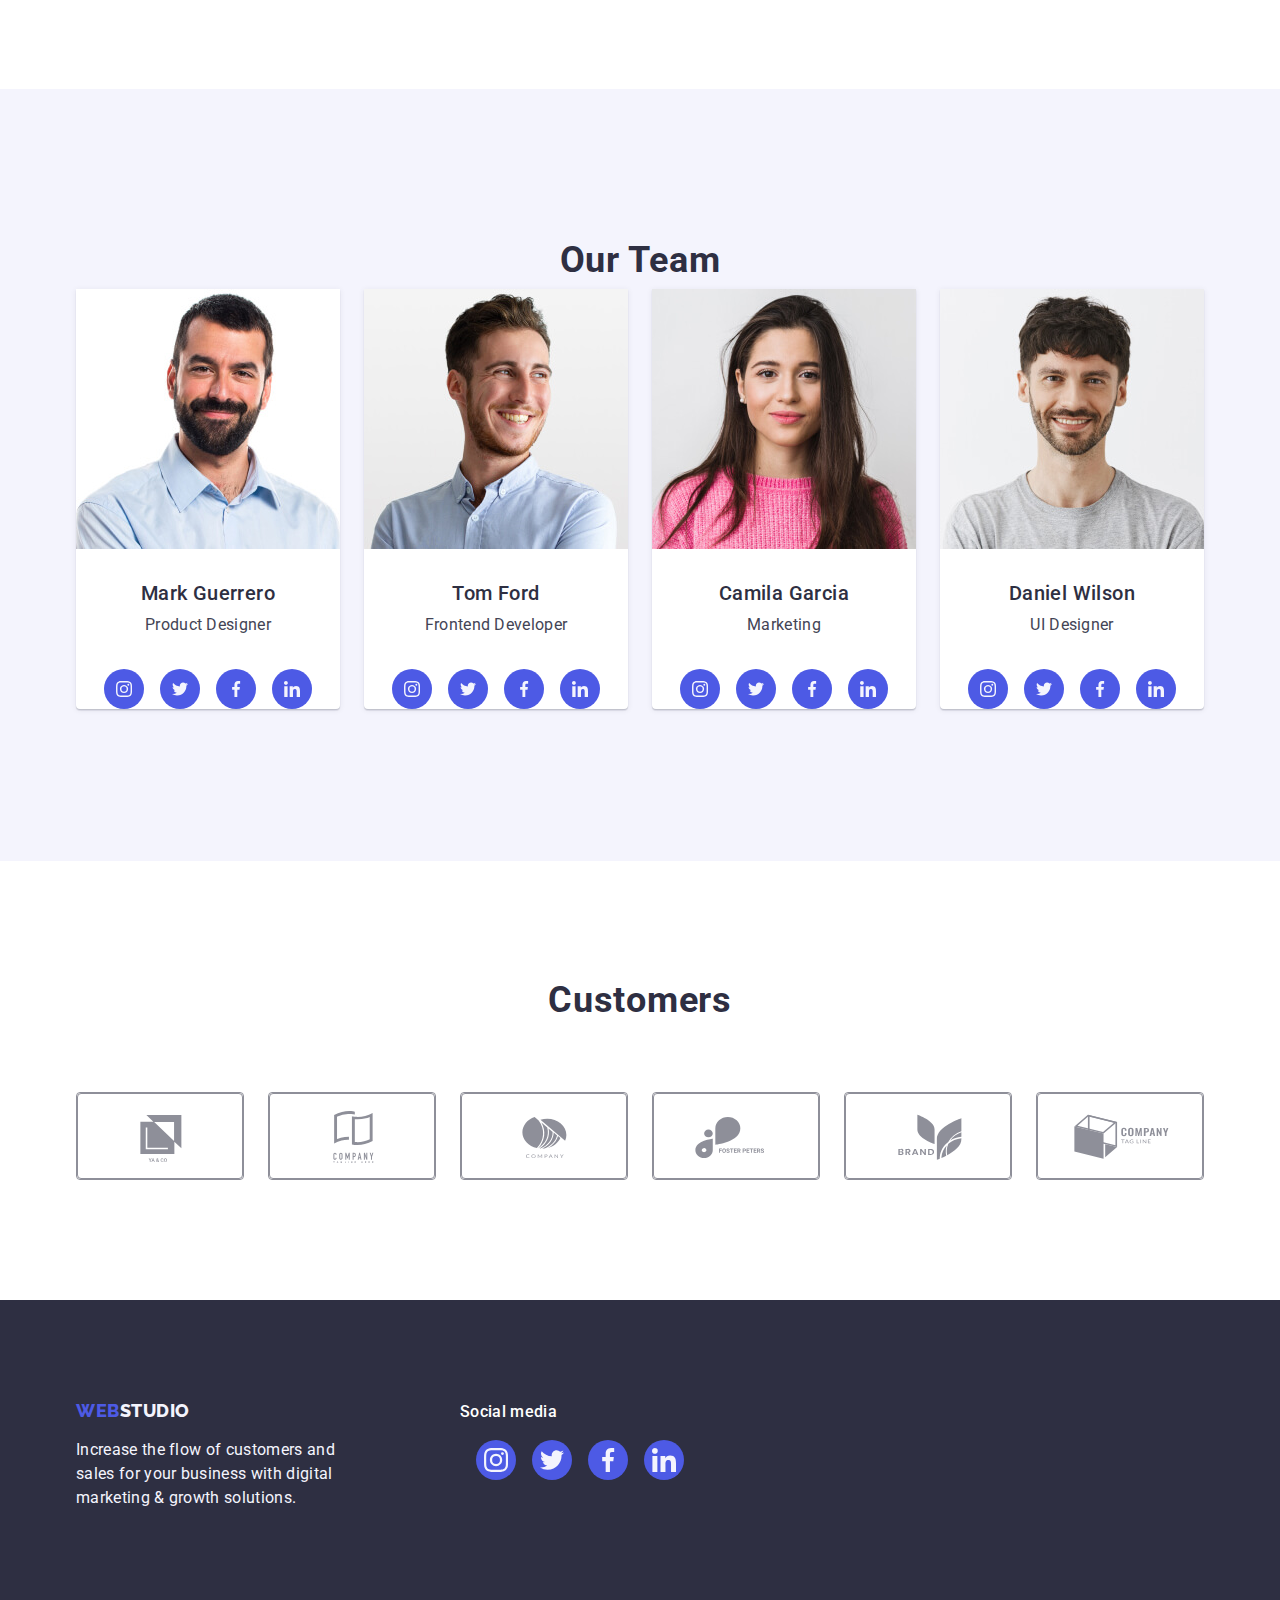
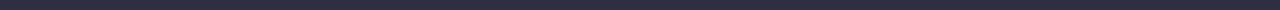
==== commit f2bb829e: "Update index.html" ====
--- a/index.html
+++ b/index.html
@@ -152,12 +152,11 @@
         <div class="container team-menu">
           <h2 class="team-list">Our Team</h2>
           <ul class="list team-item">
-            < class="team-card">
+            <li class="team-card">
               <img
                 src="./images/optim_size/Team/img1.jpg"
                 alt="Product Designer Mark Guerrero"
-                width="264"
-              />
+                width="264"/>
               <div class="team-member">
                 <h3 class="menu-name">Mark Guerrero</h3>
                 <p class="item-descr">Product Designer</p>
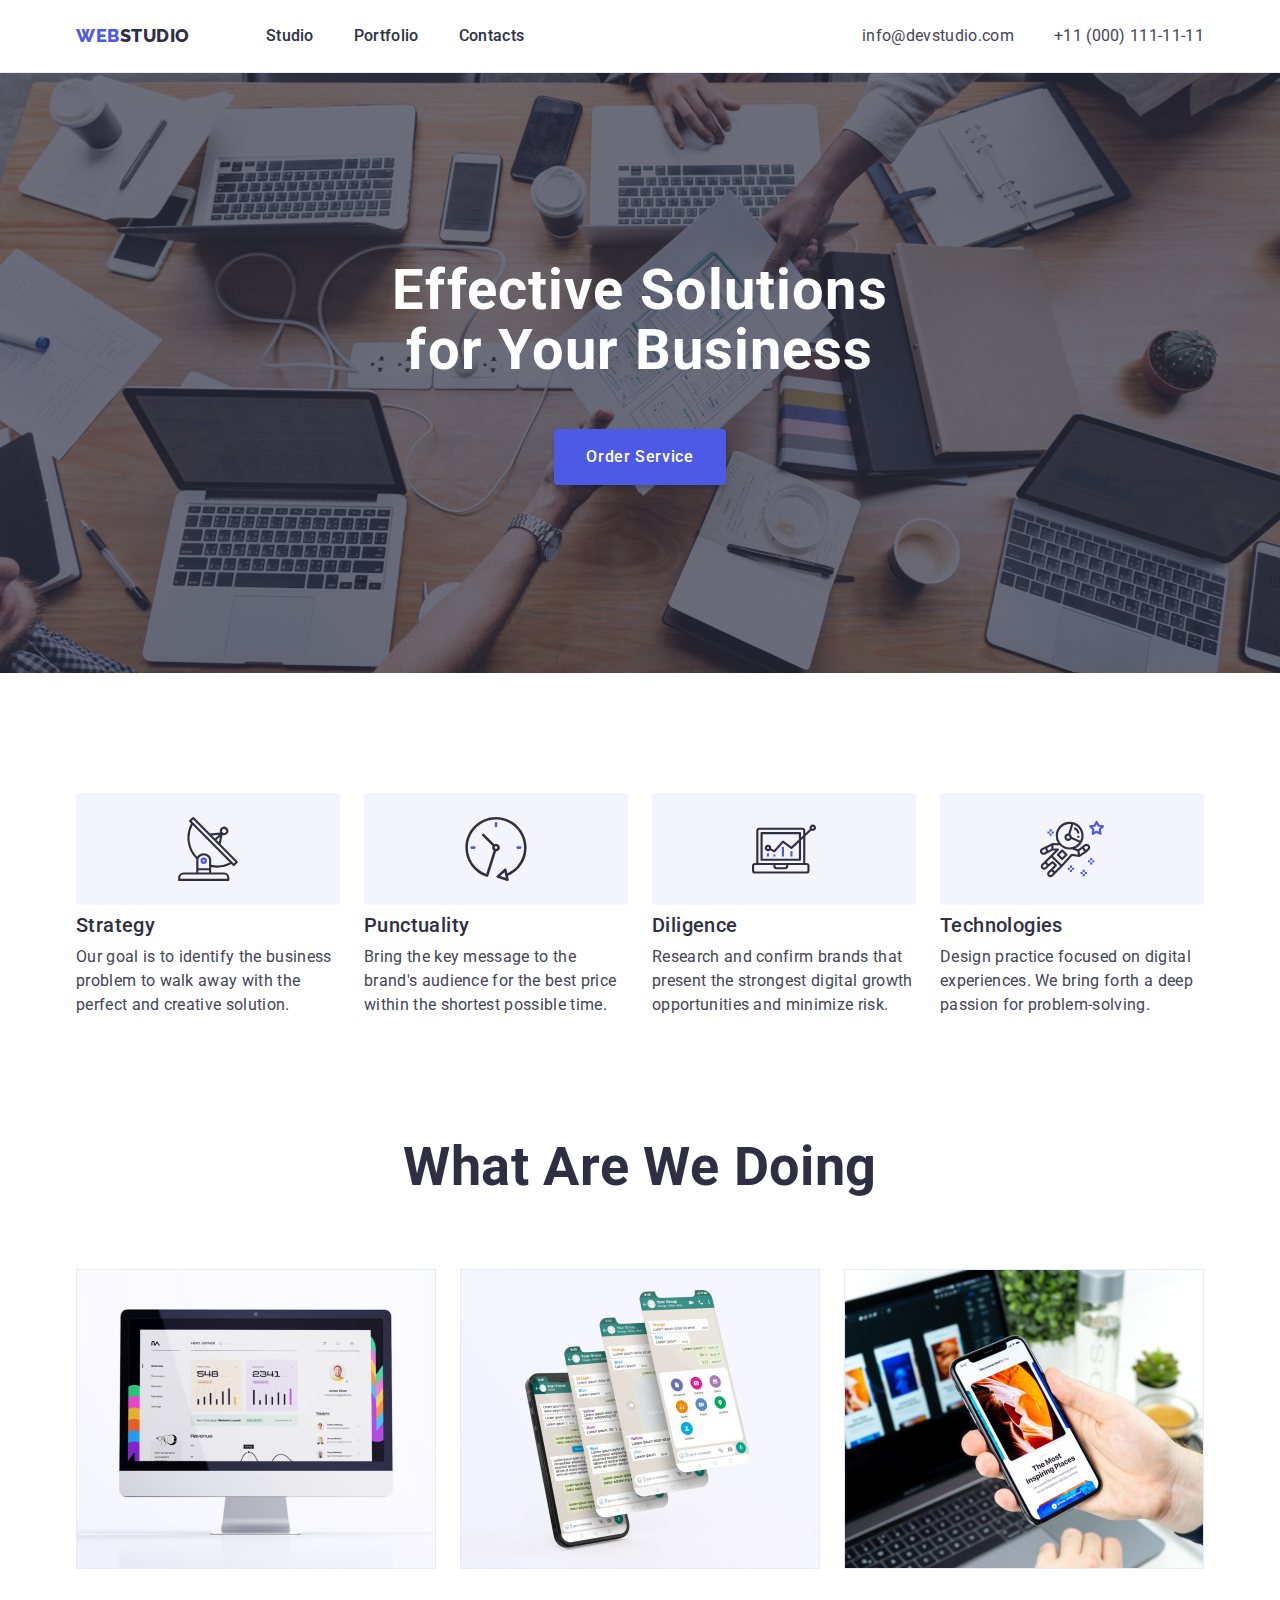
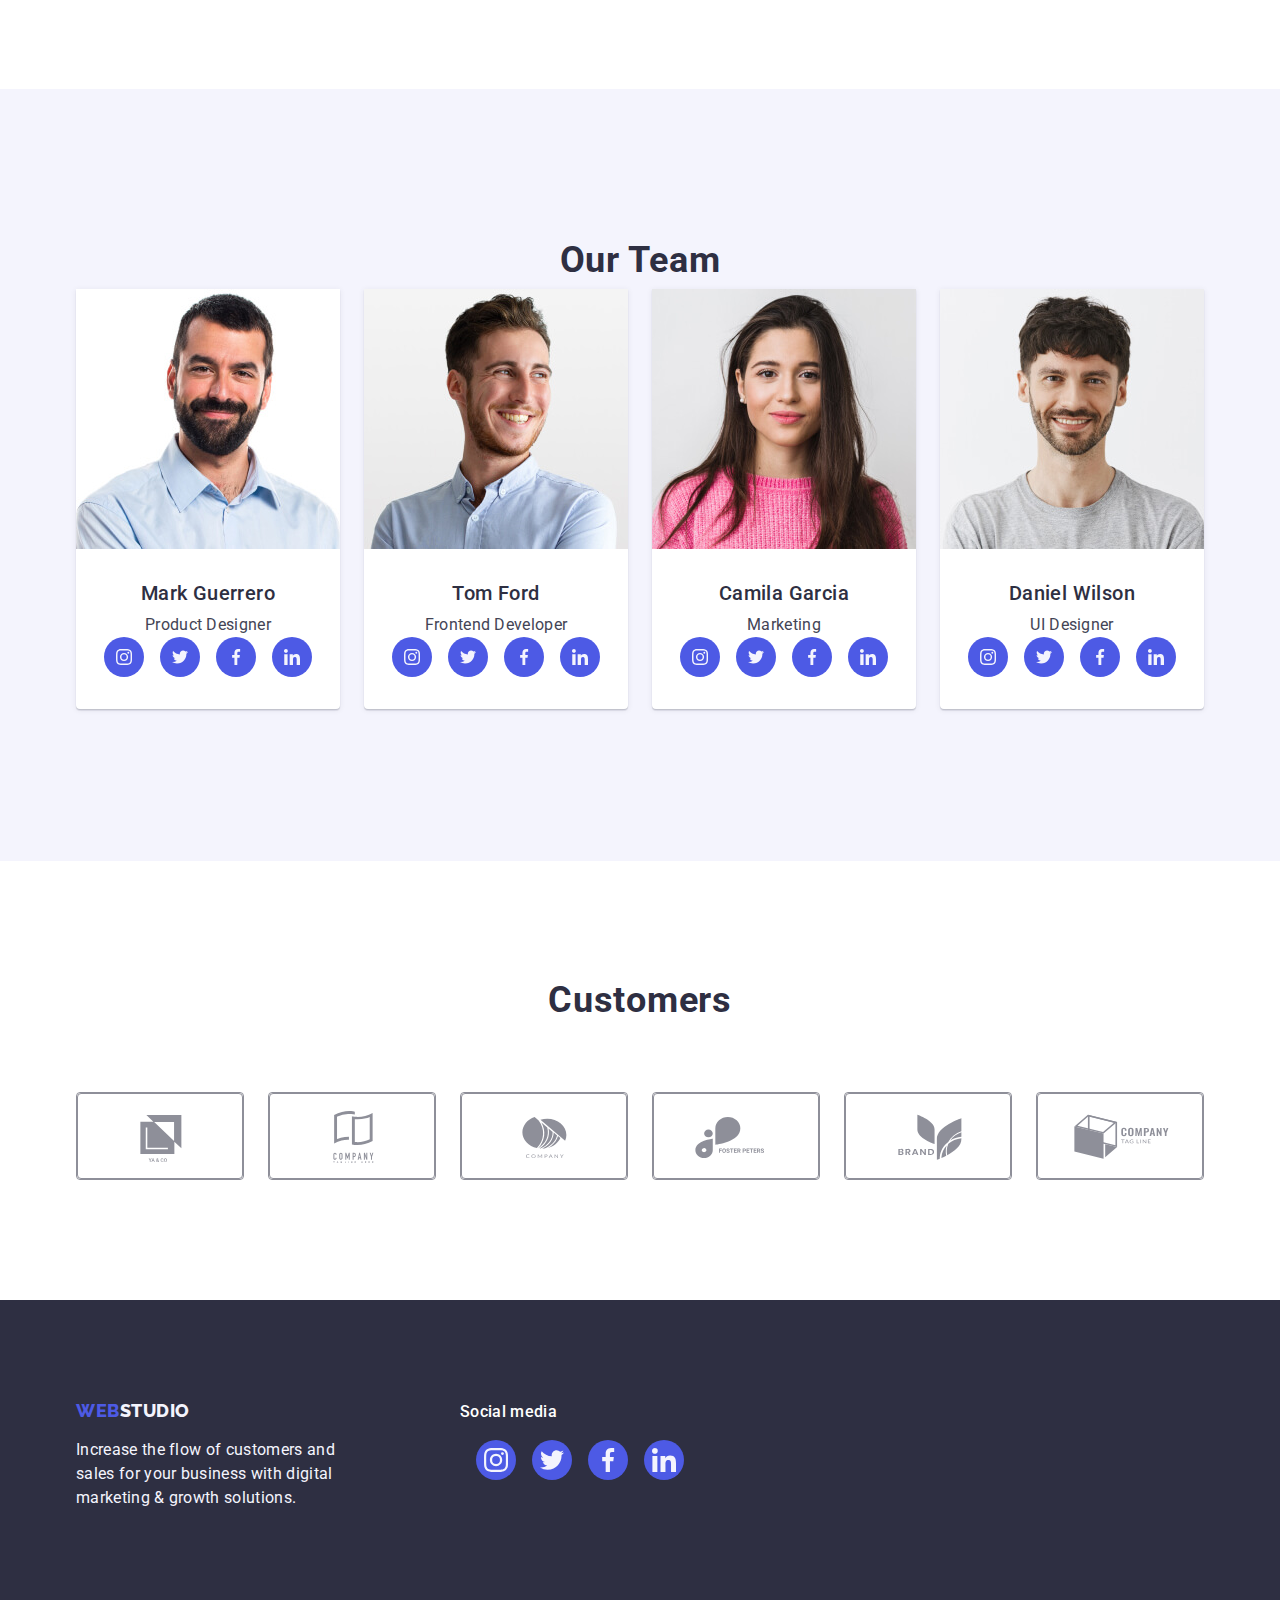
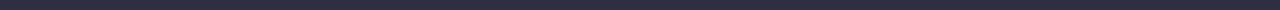
==== commit 02fb4825: "Update index.html" ====
--- a/index.html
+++ b/index.html
@@ -160,8 +160,7 @@
               <div class="team-member">
                 <h3 class="menu-name">Mark Guerrero</h3>
                 <p class="item-descr">Product Designer</p>
-              </div>
-              <div>
+              
                 <ul class="list social-media">
                   <li class="social-media-item">
                     <a class="social-media-link">
@@ -203,8 +202,7 @@
               <div class="team-member">
                 <h3 class="menu-name">Tom Ford</h3>
                 <p class="item-descr">Frontend Developer</p>
-              </div>
-              <div>
+              
                 <ul class="list social-media">
                   <li class="social-media-item">
                     <a class="social-media-link">
@@ -246,8 +244,7 @@
               <div class="team-member">
                 <h3 class="menu-name">Camila Garcia</h3>
                 <p class="item-descr">Marketing</p>
-              </div>
-              <div>
+              
                 <ul class="list social-media">
                   <li class="social-media-item">
                     <a class="social-media-link">
@@ -289,8 +286,7 @@
               <div class="team-member">
                 <h3 class="menu-name">Daniel Wilson</h3>
                 <p class="item-descr">UI Designer</p>
-              </div>
-              <div>
+              
                 <ul class="list social-media">
                   <li class="social-media-item">
                     <a class="social-media-link">
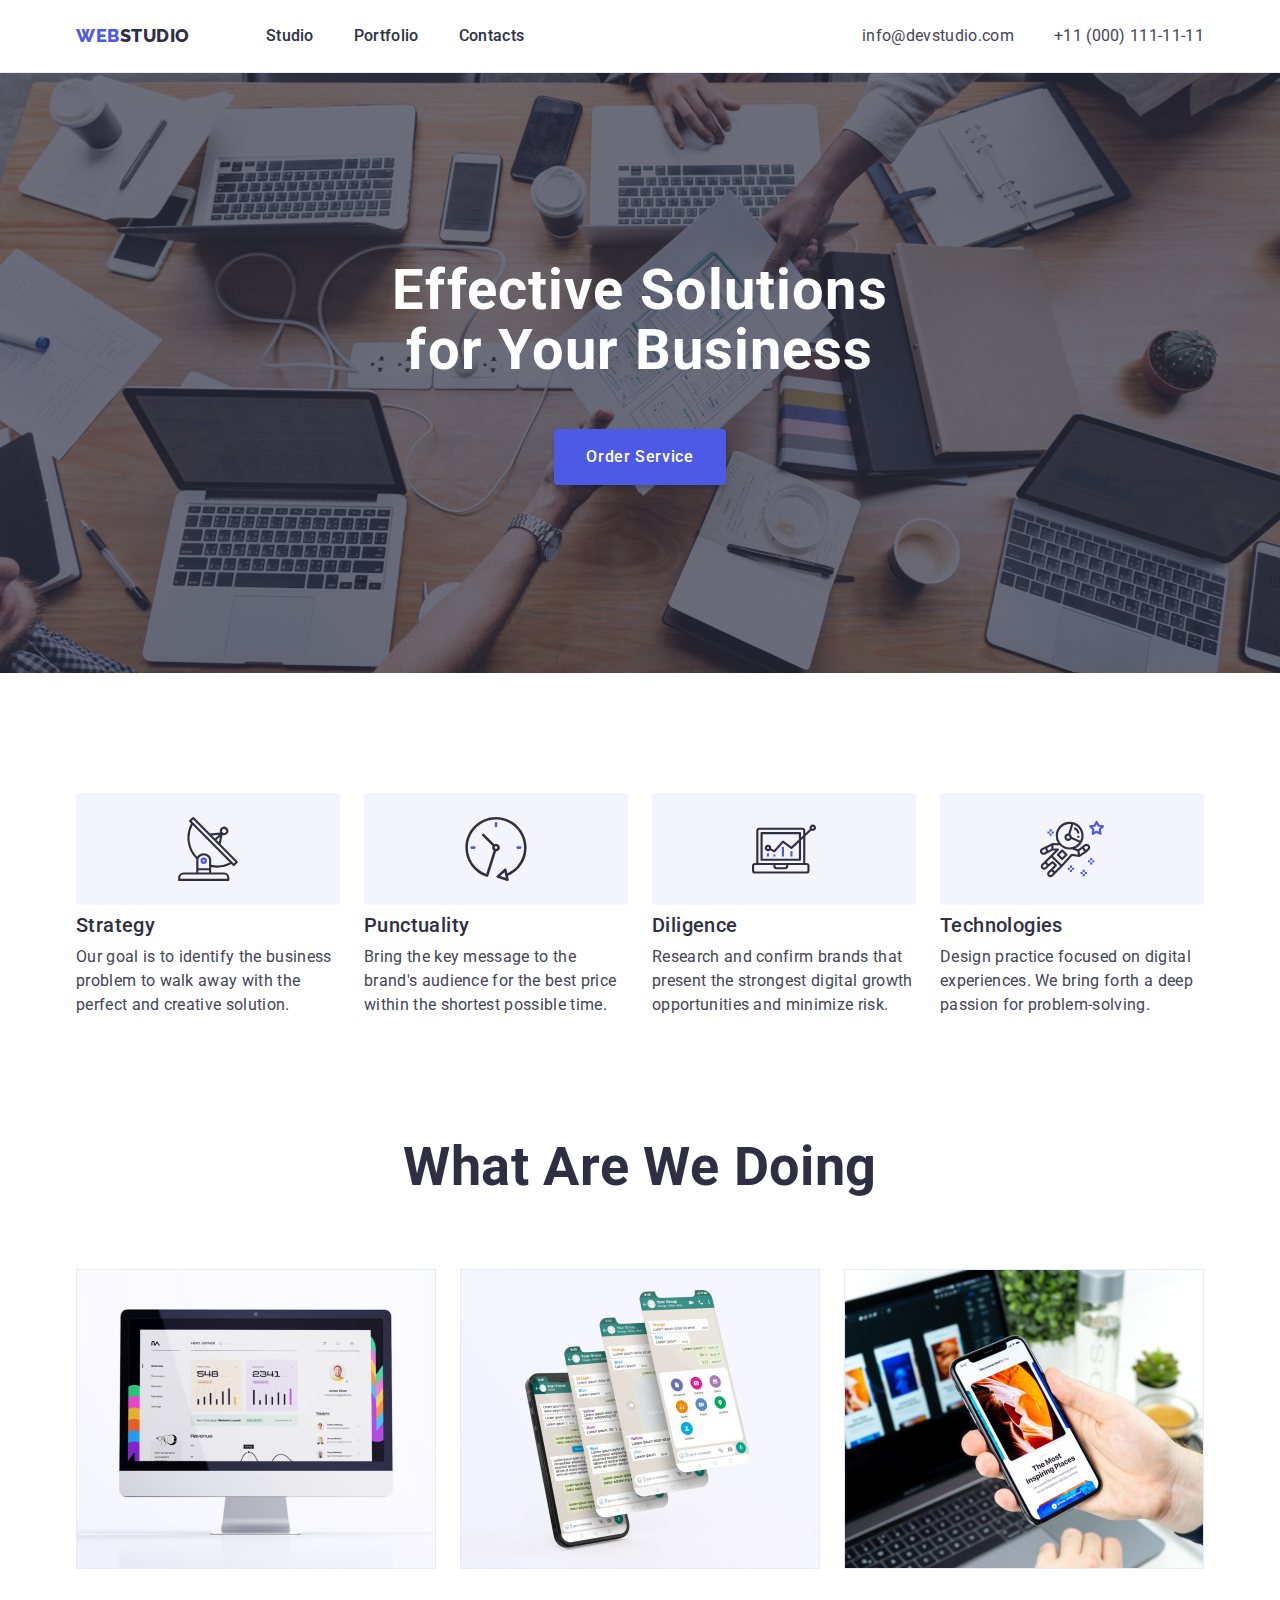
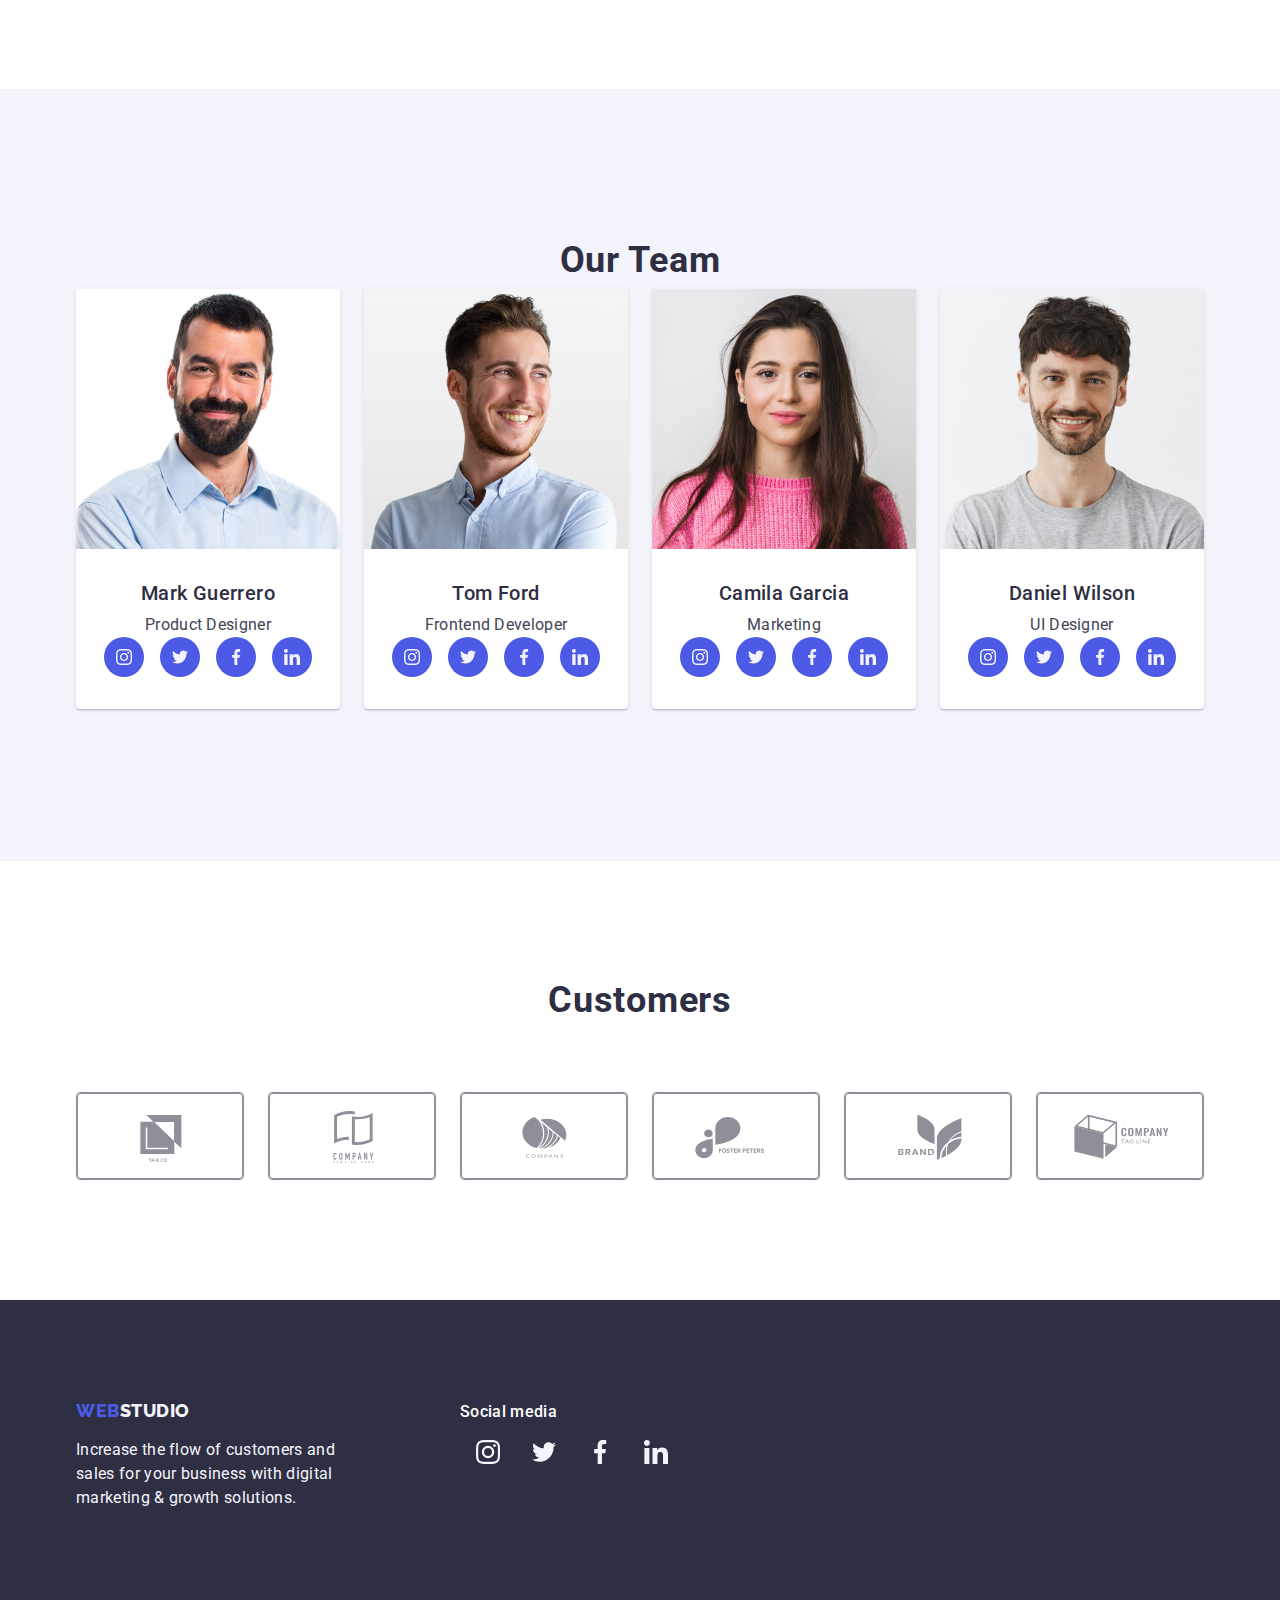
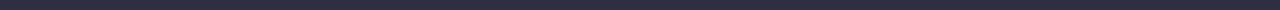
==== commit 80572c20: "v.41" ====
--- a/index.html
+++ b/index.html
@@ -163,28 +163,28 @@
               
                 <ul class="list social-media">
                   <li class="social-media-item">
-                    <a class="social-media-link">
+                    <a class="team-media-link">
                       <svg class="icon-social-media" width="16" height="16">
                         <use href="./images/icons.svg#icon-instagram"></use>
                       </svg>
                     </a>
                   </li>
                   <li class="social-media-item">
-                    <a class="social-media-link">
+                    <a class="team-media-link">
                       <svg class="icon-social-media" width="16" height="16">
                         <use href="./images/icons.svg#icon-twitter"></use>
                       </svg>
                     </a>
                   </li>
                   <li class="social-media-item">
-                    <a class="social-media-link">
+                    <a class="team-media-link">
                       <svg class="icon-social-media" width="16" height="16">
                         <use href="./images/icons.svg#icon-facebook"></use>
                       </svg>
                     </a>
                   </li>
                   <li class="social-media-item">
-                    <a class="social-media-link">
+                    <a class="team-media-link">
                       <svg class="icon-social-media" width="16" height="16">
                         <use href="./images/icons.svg#icon-linkedin"></use>
                       </svg>
@@ -205,28 +205,28 @@
               
                 <ul class="list social-media">
                   <li class="social-media-item">
-                    <a class="social-media-link">
+                    <a class="team-media-link">
                       <svg class="icon-social-media" width="16" height="16">
                         <use href="./images/icons.svg#icon-instagram"></use>
                       </svg>
                     </a>
                   </li>
                   <li class="social-media-item">
-                    <a class="social-media-link">
+                    <a class="team-media-link">
                       <svg class="icon-social-media" width="16" height="16">
                         <use href="./images/icons.svg#icon-twitter"></use>
                       </svg>
                     </a>
                   </li>
                   <li class="social-media-item">
-                    <a class="social-media-link">
+                    <a class="team-media-link">
                       <svg class="icon-social-media" width="16" height="16">
                         <use href="./images/icons.svg#icon-facebook"></use>
                       </svg>
                     </a>
                   </li>
                   <li class="social-media-item">
-                    <a class="social-media-link">
+                    <a class="team-media-link">
                       <svg class="icon-social-media" width="16" height="16">
                         <use href="./images/icons.svg#icon-linkedin"></use>
                       </svg>
@@ -247,28 +247,28 @@
               
                 <ul class="list social-media">
                   <li class="social-media-item">
-                    <a class="social-media-link">
+                    <a class="team-media-link">
                       <svg class="icon-social-media" width="16" height="16">
                         <use href="./images/icons.svg#icon-instagram"></use>
                       </svg>
                     </a>
                   </li>
                   <li class="social-media-item">
-                    <a class="social-media-link">
+                    <a class="team-media-link">
                       <svg class="icon-social-media" width="16" height="16">
                         <use href="./images/icons.svg#icon-twitter"></use>
                       </svg>
                     </a>
                   </li>
                   <li class="social-media-item">
-                    <a class="social-media-link">
+                    <a class="team-media-link">
                       <svg class="icon-social-media" width="16" height="16">
                         <use href="./images/icons.svg#icon-facebook"></use>
                       </svg>
                     </a>
                   </li>
                   <li class="social-media-item">
-                    <a class="social-media-link">
+                    <a class="team-media-link">
                       <svg class="icon-social-media" width="16" height="16">
                         <use href="./images/icons.svg#icon-linkedin"></use>
                       </svg>
@@ -289,28 +289,28 @@
               
                 <ul class="list social-media">
                   <li class="social-media-item">
-                    <a class="social-media-link">
+                    <a class="team-media-link">
                       <svg class="icon-social-media" width="16" height="16">
                         <use href="./images/icons.svg#icon-instagram"></use>
                       </svg>
                     </a>
                   </li>
                   <li class="social-media-item">
-                    <a class="social-media-link">
+                    <a class="team-media-link">
                       <svg class="icon-social-media" width="16" height="16">
                         <use href="./images/icons.svg#icon-twitter"></use>
                       </svg>
                     </a>
                   </li>
                   <li class="social-media-item">
-                    <a class="social-media-link">
+                    <a class="team-media-link">
                       <svg class="icon-social-media" width="16" height="16">
                         <use href="./images/icons.svg#icon-facebook"></use>
                       </svg>
                     </a>
                   </li>
                   <li class="social-media-item">
-                    <a class="social-media-link">
+                    <a class="team-media-link">
                       <svg class="icon-social-media" width="16" height="16">
                         <use href="./images/icons.svg#icon-linkedin"></use>
                       </svg>
--- a/css/styles.css
+++ b/css/styles.css
@@ -471,7 +471,7 @@
 height: 40px;
 
 }
-.social-media-link
+.team-media-link
 {
 display: flex;
 justify-content: center;
@@ -489,8 +489,8 @@
 fill: #f4f4fd;
 }
 
-.social-media-link:focus,
-.social-media-link:hover
+.team-media-link:focus,
+.team-media-link:hover
 {
 background-color: #404bbf;
 }
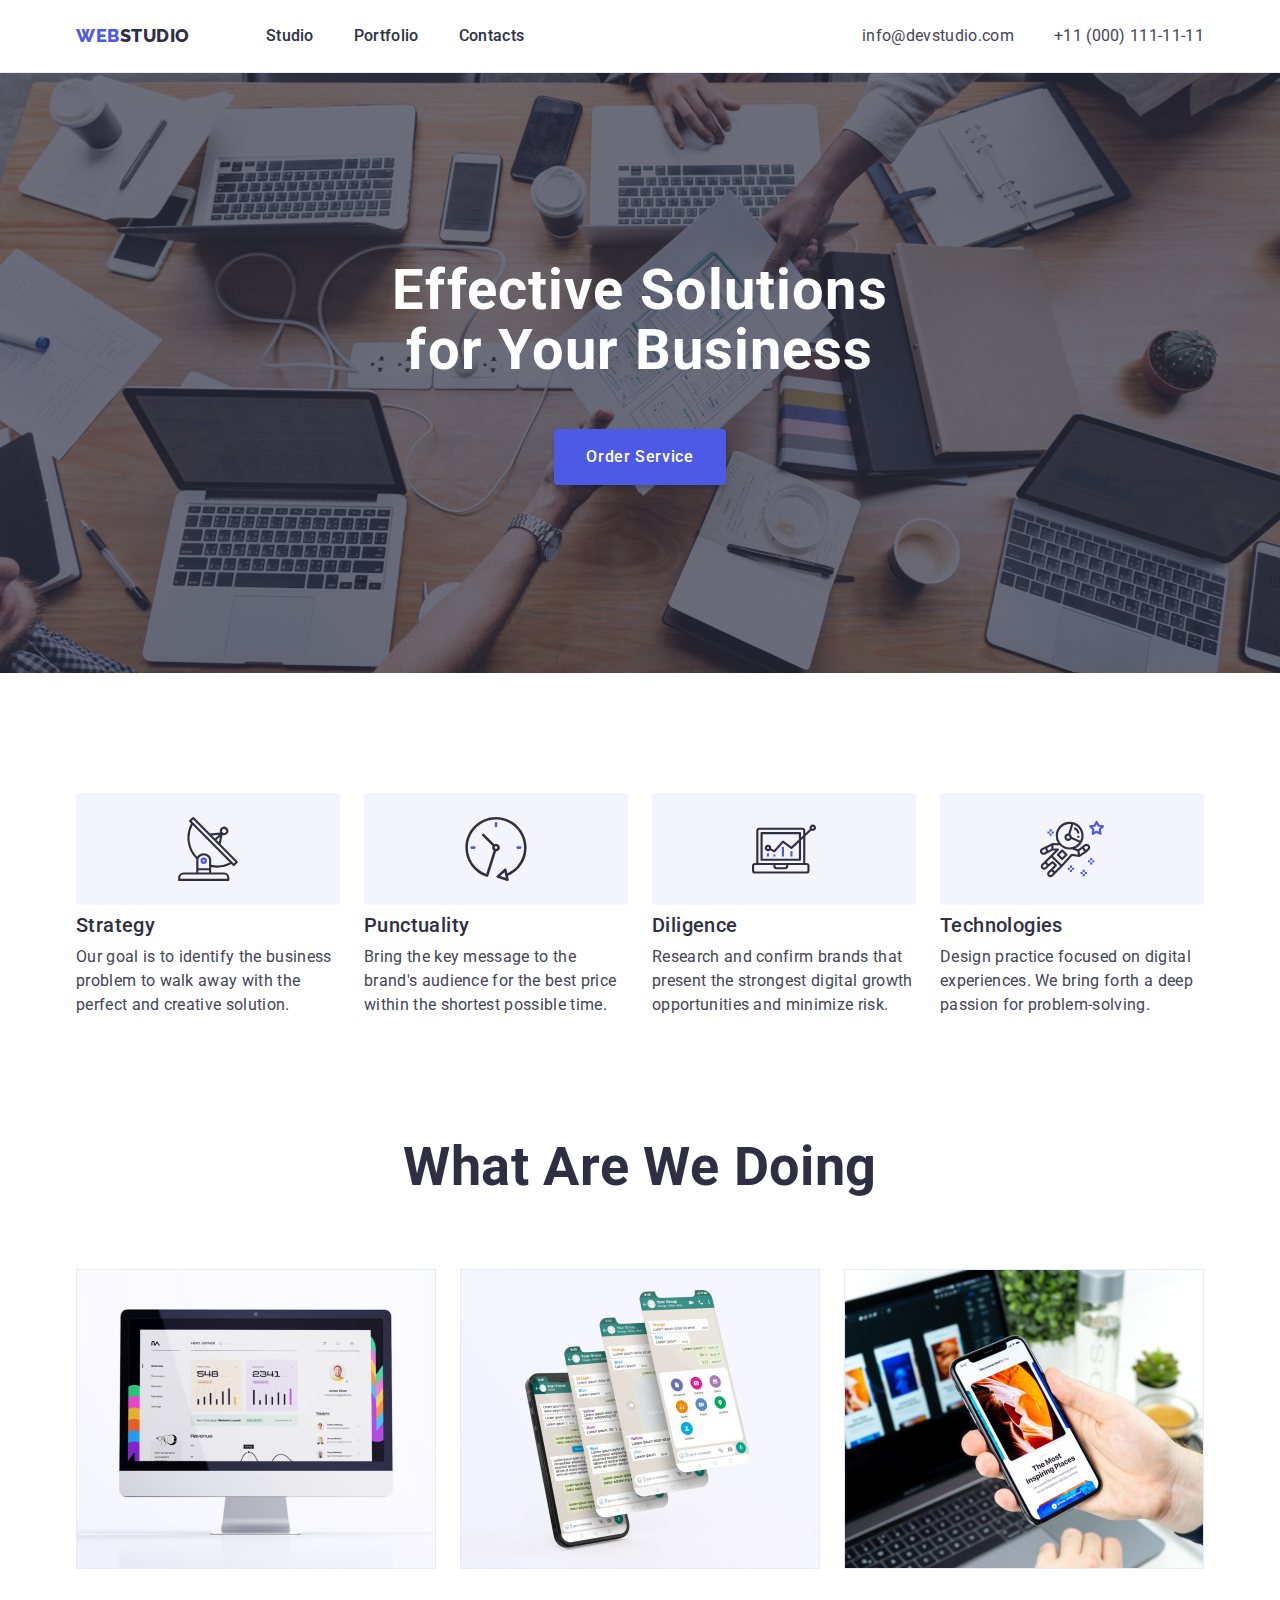
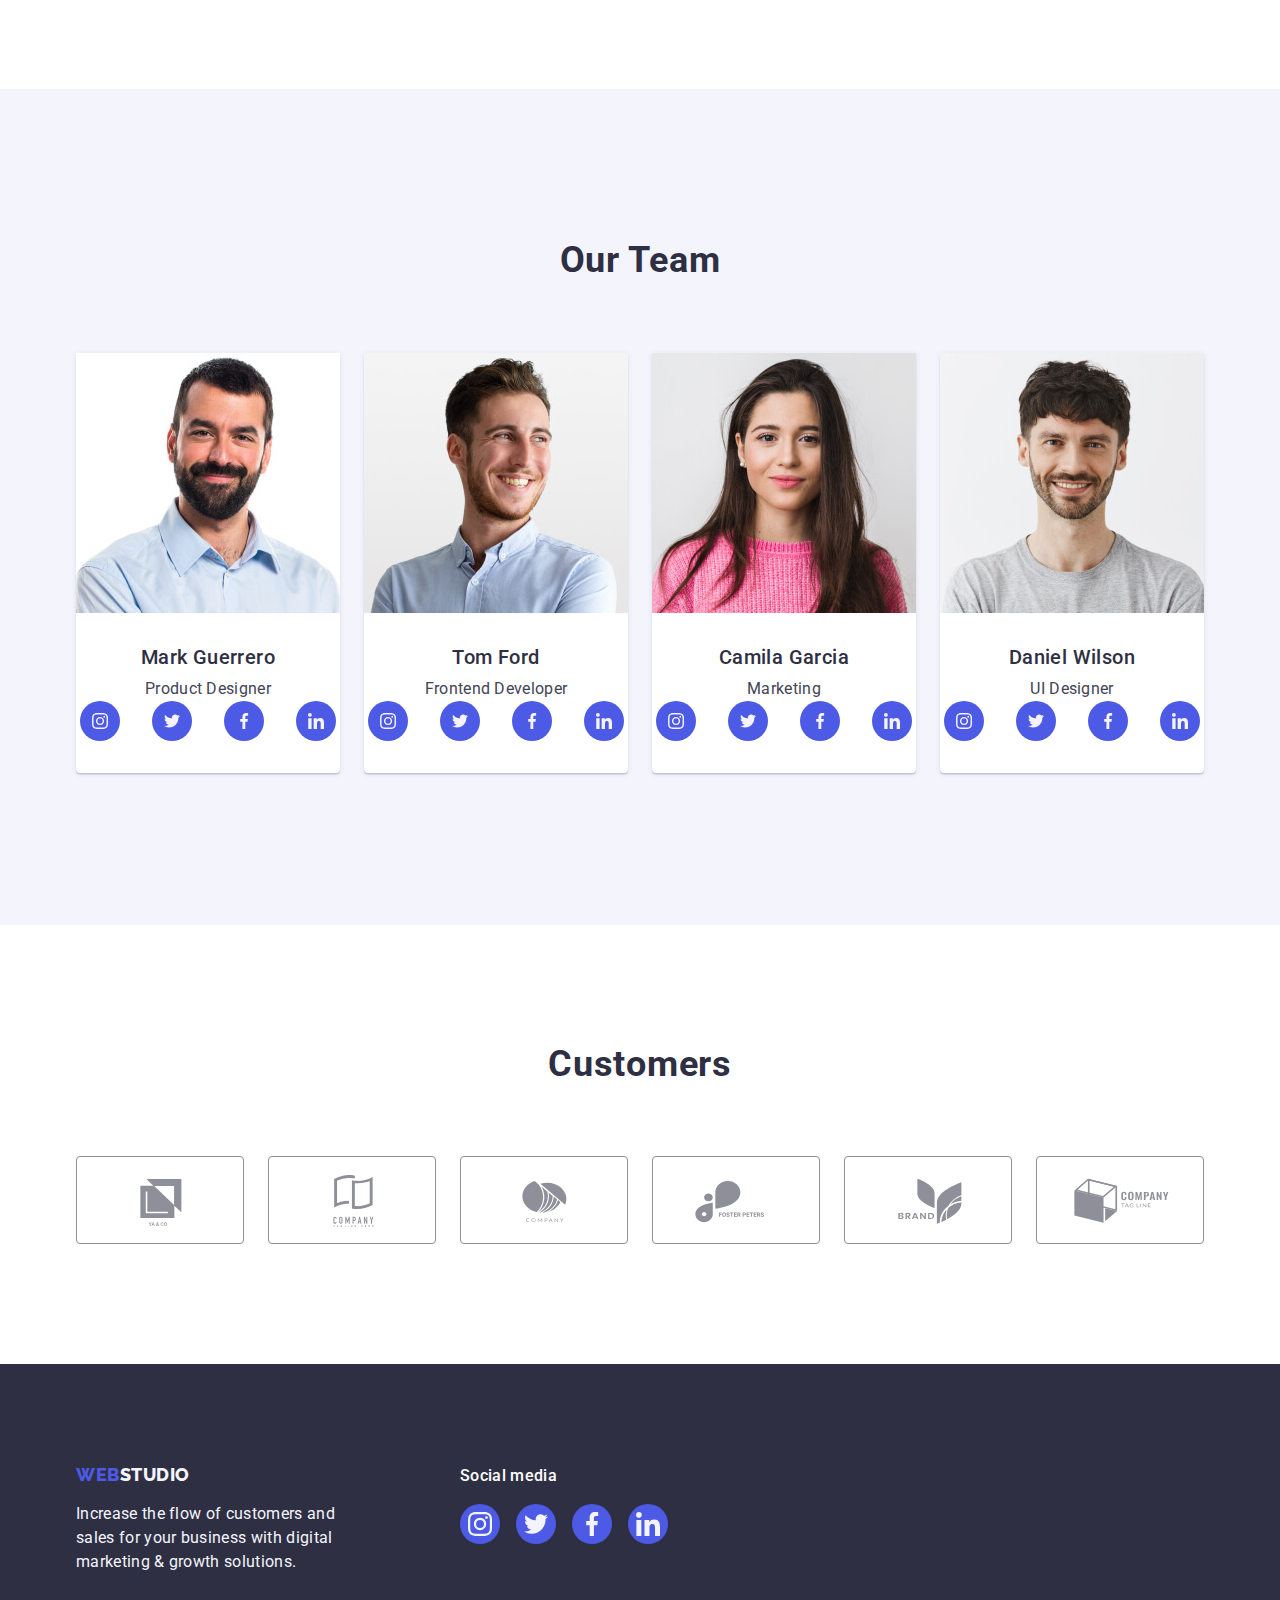
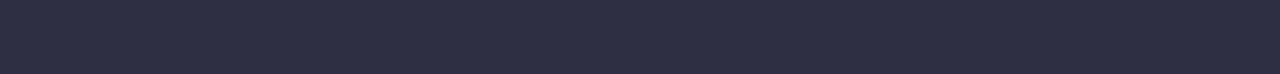
==== commit f6158126: "v.56" ====
--- a/index.html
+++ b/index.html
@@ -387,7 +387,7 @@
         </div>
         <div class="social-media-block">
           <p class="social-media-footer">Social media</p>
-          <ul class="list social-media">
+          <ul class="list social-media-list">
             <li class="social-media-item">
               <a class="social-media-link">
                 <svg class="svg-footer" width="24" height="24">
--- a/css/styles.css
+++ b/css/styles.css
@@ -425,14 +425,14 @@
 text-transform: capitalize;
 color: var(--primary-text-color);
 
-margin-bottom: 8px;
+margin-bottom: 72px;
 }
 
 .team-item
 {
 display: flex;
 gap: 24px; 
-justify-content: space-between;
+
 }
 
 .team-card
@@ -453,10 +453,7 @@
 .social-media
 {
 display: flex;
-justify-content: center;
 gap: 24px;
-margin-right: 16px;
-margin-left: 16px;
 }
 
 .icon-social-media
@@ -469,8 +466,8 @@
 {
 width: 40px;
 height: 40px;
-
-}
+}
+
 .team-media-link
 {
 display: flex;
@@ -482,6 +479,7 @@
 background-color: var(--accent-color);
 border-radius: 50% 50%;
 margin-bottom: 32px;
+
 }
 
 .icon-social-media
@@ -527,16 +525,11 @@
 }
 .customers-item
 {
-display: flex;
-justify-content: center;
-align-items: center;
-gap: 24px;
-border: solid 1px #8E8F99;
-border-radius: 4px;
-border-color: rgba(142, 143, 153, 1);
+
 height: 88px;
 width: calc((100% - 120px) / 6);
 }
+
 
 .customer-link
 {
@@ -551,12 +544,14 @@
 border-radius: 4px;
 }
 
+
 .customer-link:hover,
 .customer-link:focus
 {
 border-color: #404bbf;
 color: #404bbf;
 }
+
 
 /* ===============FOOTER============= */
 
@@ -632,14 +627,22 @@
 margin-bottom: 16px;
 }
 
-.social-media
-{
+.social-media-list
+{
+display: flex;
+justify-content: center;
 gap: 16px;
 }
 
 .social-media-link
 {
 height: 100%;
+width: 100%;
+background-color: #4d5ae5;
+border-radius: 50%;
+display: flex;
+align-items: center;
+justify-content: center;
 }
 
 .social-media-link:hover,
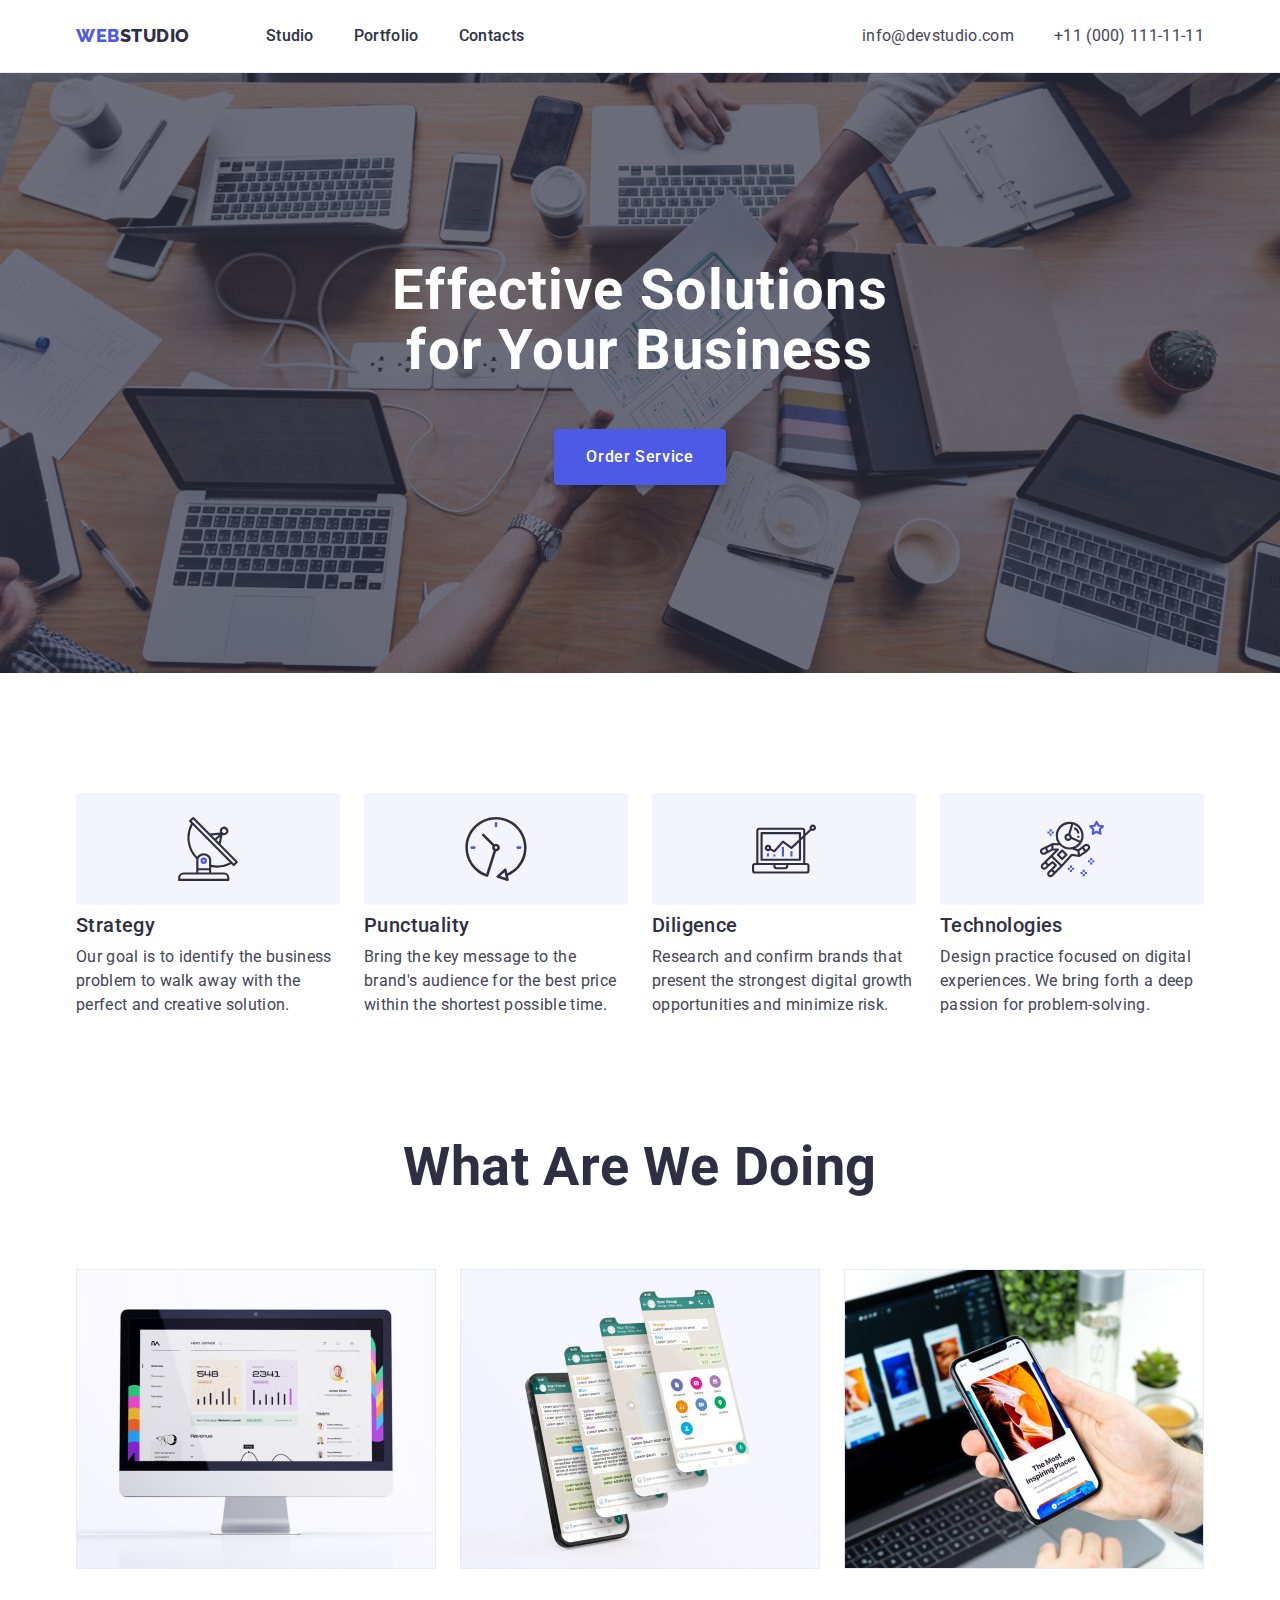
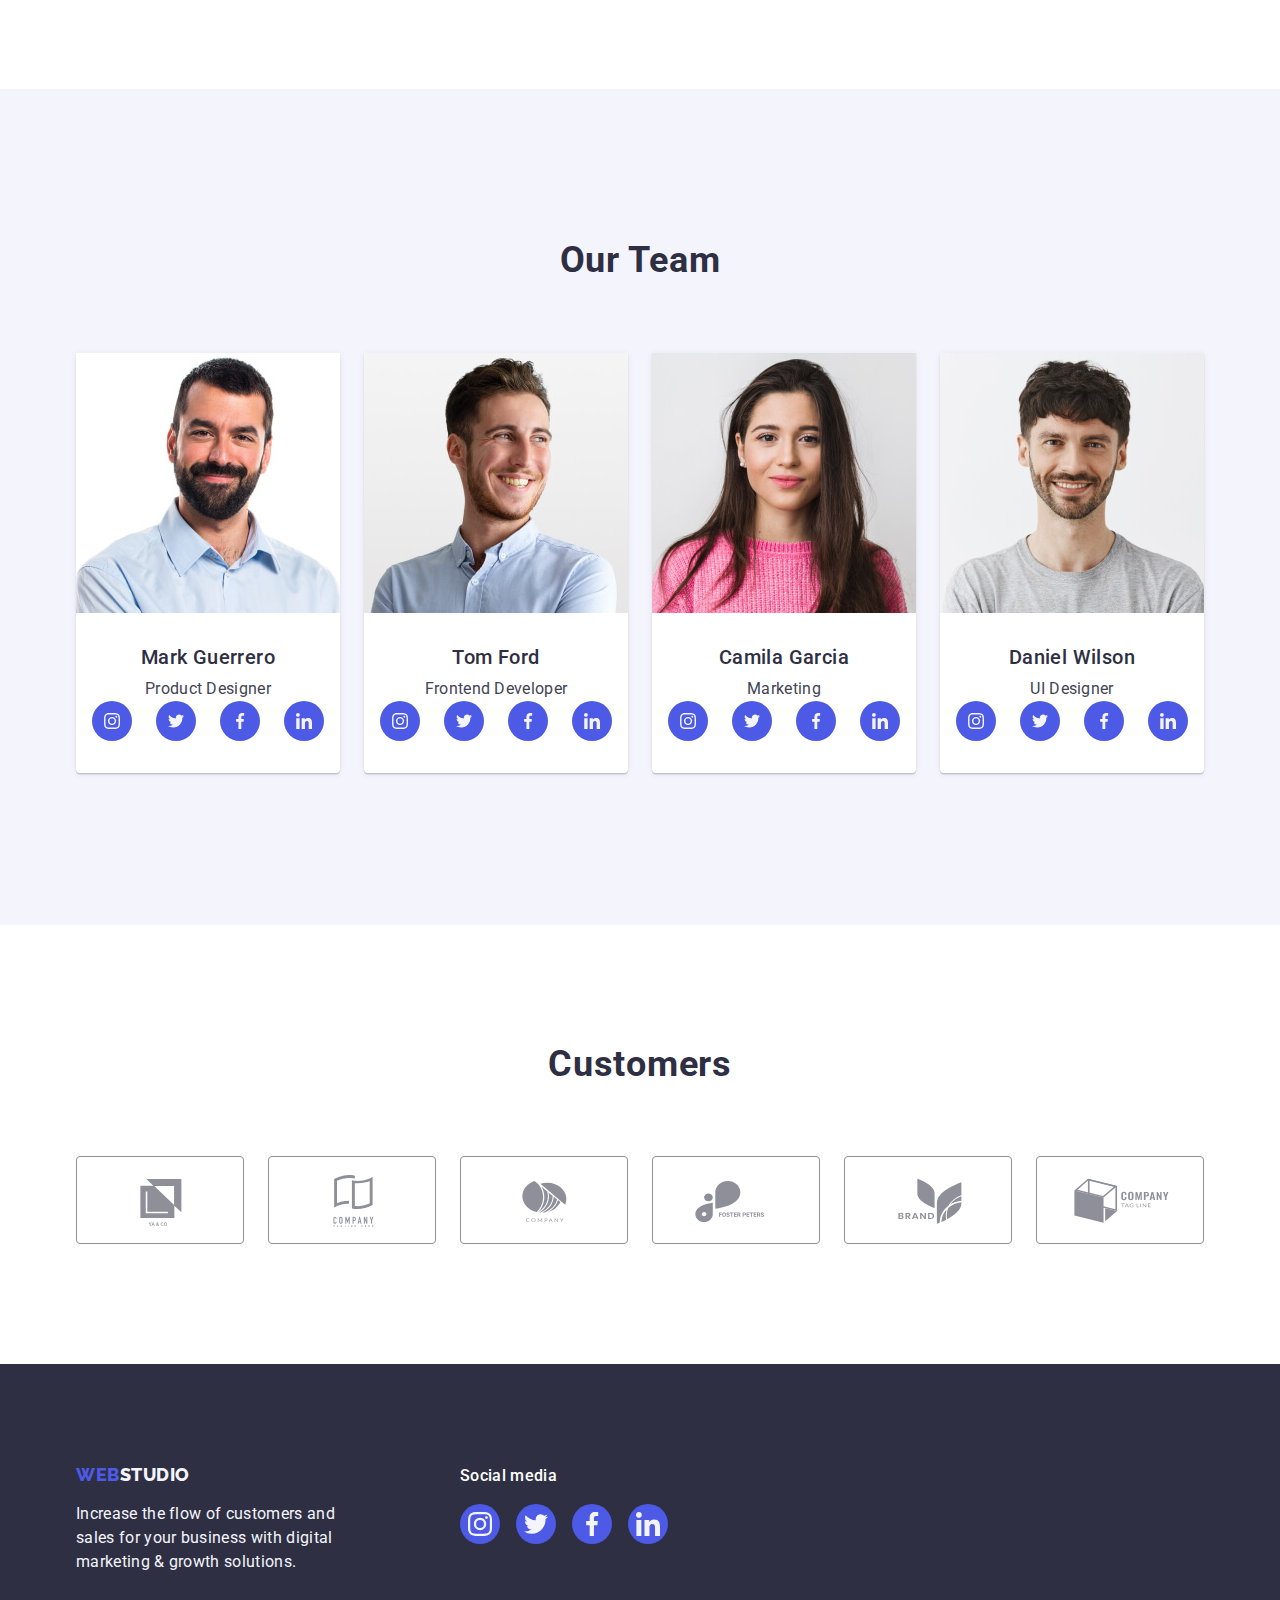
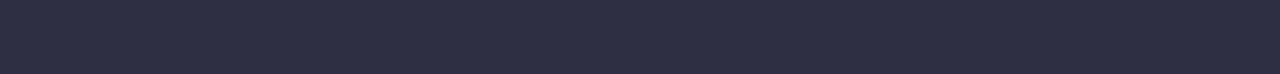
==== commit 567466ea: "v.58" ====
--- a/index.html
+++ b/index.html
@@ -163,28 +163,28 @@
               
                 <ul class="list social-media">
                   <li class="social-media-item">
-                    <a class="team-media-link">
+                    <a class="team-media-link" href="">
                       <svg class="icon-social-media" width="16" height="16">
                         <use href="./images/icons.svg#icon-instagram"></use>
                       </svg>
                     </a>
                   </li>
                   <li class="social-media-item">
-                    <a class="team-media-link">
+                    <a class="team-media-link" href="">
                       <svg class="icon-social-media" width="16" height="16">
                         <use href="./images/icons.svg#icon-twitter"></use>
                       </svg>
                     </a>
                   </li>
                   <li class="social-media-item">
-                    <a class="team-media-link">
+                    <a class="team-media-link" href="">
                       <svg class="icon-social-media" width="16" height="16">
                         <use href="./images/icons.svg#icon-facebook"></use>
                       </svg>
                     </a>
                   </li>
                   <li class="social-media-item">
-                    <a class="team-media-link">
+                    <a class="team-media-link" href="">
                       <svg class="icon-social-media" width="16" height="16">
                         <use href="./images/icons.svg#icon-linkedin"></use>
                       </svg>
@@ -205,28 +205,28 @@
               
                 <ul class="list social-media">
                   <li class="social-media-item">
-                    <a class="team-media-link">
+                    <a class="team-media-link" href="">
                       <svg class="icon-social-media" width="16" height="16">
                         <use href="./images/icons.svg#icon-instagram"></use>
                       </svg>
                     </a>
                   </li>
                   <li class="social-media-item">
-                    <a class="team-media-link">
+                    <a class="team-media-link" href="">
                       <svg class="icon-social-media" width="16" height="16">
                         <use href="./images/icons.svg#icon-twitter"></use>
                       </svg>
                     </a>
                   </li>
                   <li class="social-media-item">
-                    <a class="team-media-link">
+                    <a class="team-media-link" href="">
                       <svg class="icon-social-media" width="16" height="16">
                         <use href="./images/icons.svg#icon-facebook"></use>
                       </svg>
                     </a>
                   </li>
                   <li class="social-media-item">
-                    <a class="team-media-link">
+                    <a class="team-media-link" href="">
                       <svg class="icon-social-media" width="16" height="16">
                         <use href="./images/icons.svg#icon-linkedin"></use>
                       </svg>
@@ -247,28 +247,28 @@
               
                 <ul class="list social-media">
                   <li class="social-media-item">
-                    <a class="team-media-link">
+                    <a class="team-media-link" href="">
                       <svg class="icon-social-media" width="16" height="16">
                         <use href="./images/icons.svg#icon-instagram"></use>
                       </svg>
                     </a>
                   </li>
                   <li class="social-media-item">
-                    <a class="team-media-link">
+                    <a class="team-media-link" href="">
                       <svg class="icon-social-media" width="16" height="16">
                         <use href="./images/icons.svg#icon-twitter"></use>
                       </svg>
                     </a>
                   </li>
                   <li class="social-media-item">
-                    <a class="team-media-link">
+                    <a class="team-media-link" href="">
                       <svg class="icon-social-media" width="16" height="16">
                         <use href="./images/icons.svg#icon-facebook"></use>
                       </svg>
                     </a>
                   </li>
                   <li class="social-media-item">
-                    <a class="team-media-link">
+                    <a class="team-media-link" href="">
                       <svg class="icon-social-media" width="16" height="16">
                         <use href="./images/icons.svg#icon-linkedin"></use>
                       </svg>
@@ -289,28 +289,28 @@
               
                 <ul class="list social-media">
                   <li class="social-media-item">
-                    <a class="team-media-link">
+                    <a class="team-media-link" href="">
                       <svg class="icon-social-media" width="16" height="16">
                         <use href="./images/icons.svg#icon-instagram"></use>
                       </svg>
                     </a>
                   </li>
                   <li class="social-media-item">
-                    <a class="team-media-link">
+                    <a class="team-media-link" href="">
                       <svg class="icon-social-media" width="16" height="16">
                         <use href="./images/icons.svg#icon-twitter"></use>
                       </svg>
                     </a>
                   </li>
                   <li class="social-media-item">
-                    <a class="team-media-link">
+                    <a class="team-media-link" href="">
                       <svg class="icon-social-media" width="16" height="16">
                         <use href="./images/icons.svg#icon-facebook"></use>
                       </svg>
                     </a>
                   </li>
                   <li class="social-media-item">
-                    <a class="team-media-link">
+                    <a class="team-media-link" href="">
                       <svg class="icon-social-media" width="16" height="16">
                         <use href="./images/icons.svg#icon-linkedin"></use>
                       </svg>
@@ -328,42 +328,42 @@
           <h2 class="customers">Customers</h2>
           <ul class="list customers-card">
             <li class="customers-item">
-              <a class="customer-link">
+              <a class="customer-link" href="">
                 <svg class="svg-icon" width="104" height="56">
                   <use href="./images/icons.svg#icon-Logo1"></use>
                 </svg>
               </a>
             </li>
             <li class="customers-item">
-              <a class="customer-link">
+              <a class="customer-link" href="">
                 <svg class="svg-icon" width="104" height="56">
                   <use href="./images/icons.svg#icon-Logo2"></use>
                 </svg>
               </a>
             </li>
             <li class="customers-item">
-              <a class="customer-link">
+              <a class="customer-link" href="">
                 <svg class="svg-icon" width="104" height="56">
                   <use href="./images/icons.svg#icon-Logo3"></use>
                 </svg>
               </a>
             </li>
             <li class="customers-item">
-              <a class="customer-link">
+              <a class="customer-link" href="">
                 <svg class="svg-icon" width="104" height="56">
                   <use href="./images/icons.svg#icon-Logo4"></use>
                 </svg>
               </a>
             </li>
             <li class="customers-item">
-              <a class="customer-link">
+              <a class="customer-link" href="">
                 <svg class="svg-icon" width="104" height="56">
                   <use href="./images/icons.svg#icon-Logo5"></use>
                 </svg>
               </a>
             </li>
             <li class="customers-item">
-              <a class="customer-link">
+              <a class="customer-link" href="">
                 <svg class="svg-icon" width="104" height="56">
                   <use href="./images/icons.svg#icon-Logo6"></use>
                 </svg>
@@ -389,28 +389,28 @@
           <p class="social-media-footer">Social media</p>
           <ul class="list social-media-list">
             <li class="social-media-item">
-              <a class="social-media-link">
+              <a class="social-media-link" href="">
                 <svg class="svg-footer" width="24" height="24">
                   <use href="./images/icons.svg#icon-instagram"></use>
                 </svg>
               </a>
             </li>
             <li class="social-media-item">
-              <a class="social-media-link">
+              <a class="social-media-link" href="">
                 <svg class="svg-footer" width="24" height="24">
                   <use href="./images/icons.svg#icon-twitter"></use>
                 </svg>
               </a>
             </li>
             <li class="social-media-item">
-              <a class="social-media-link">
+              <a class="social-media-link" href="">
                 <svg class="svg-footer" width="24" height="24">
                   <use href="./images/icons.svg#icon-facebook"></use>
                 </svg>
               </a>
             </li>
             <li class="social-media-item">
-              <a class="social-media-link">
+              <a class="social-media-link" href="">
                 <svg class="svg-footer" width="24" height="24">
                   <use href="./images/icons.svg#icon-linkedin"></use>
                 </svg>
--- a/css/styles.css
+++ b/css/styles.css
@@ -453,6 +453,7 @@
 .social-media
 {
 display: flex;
+justify-content: center;
 gap: 24px;
 }
 
